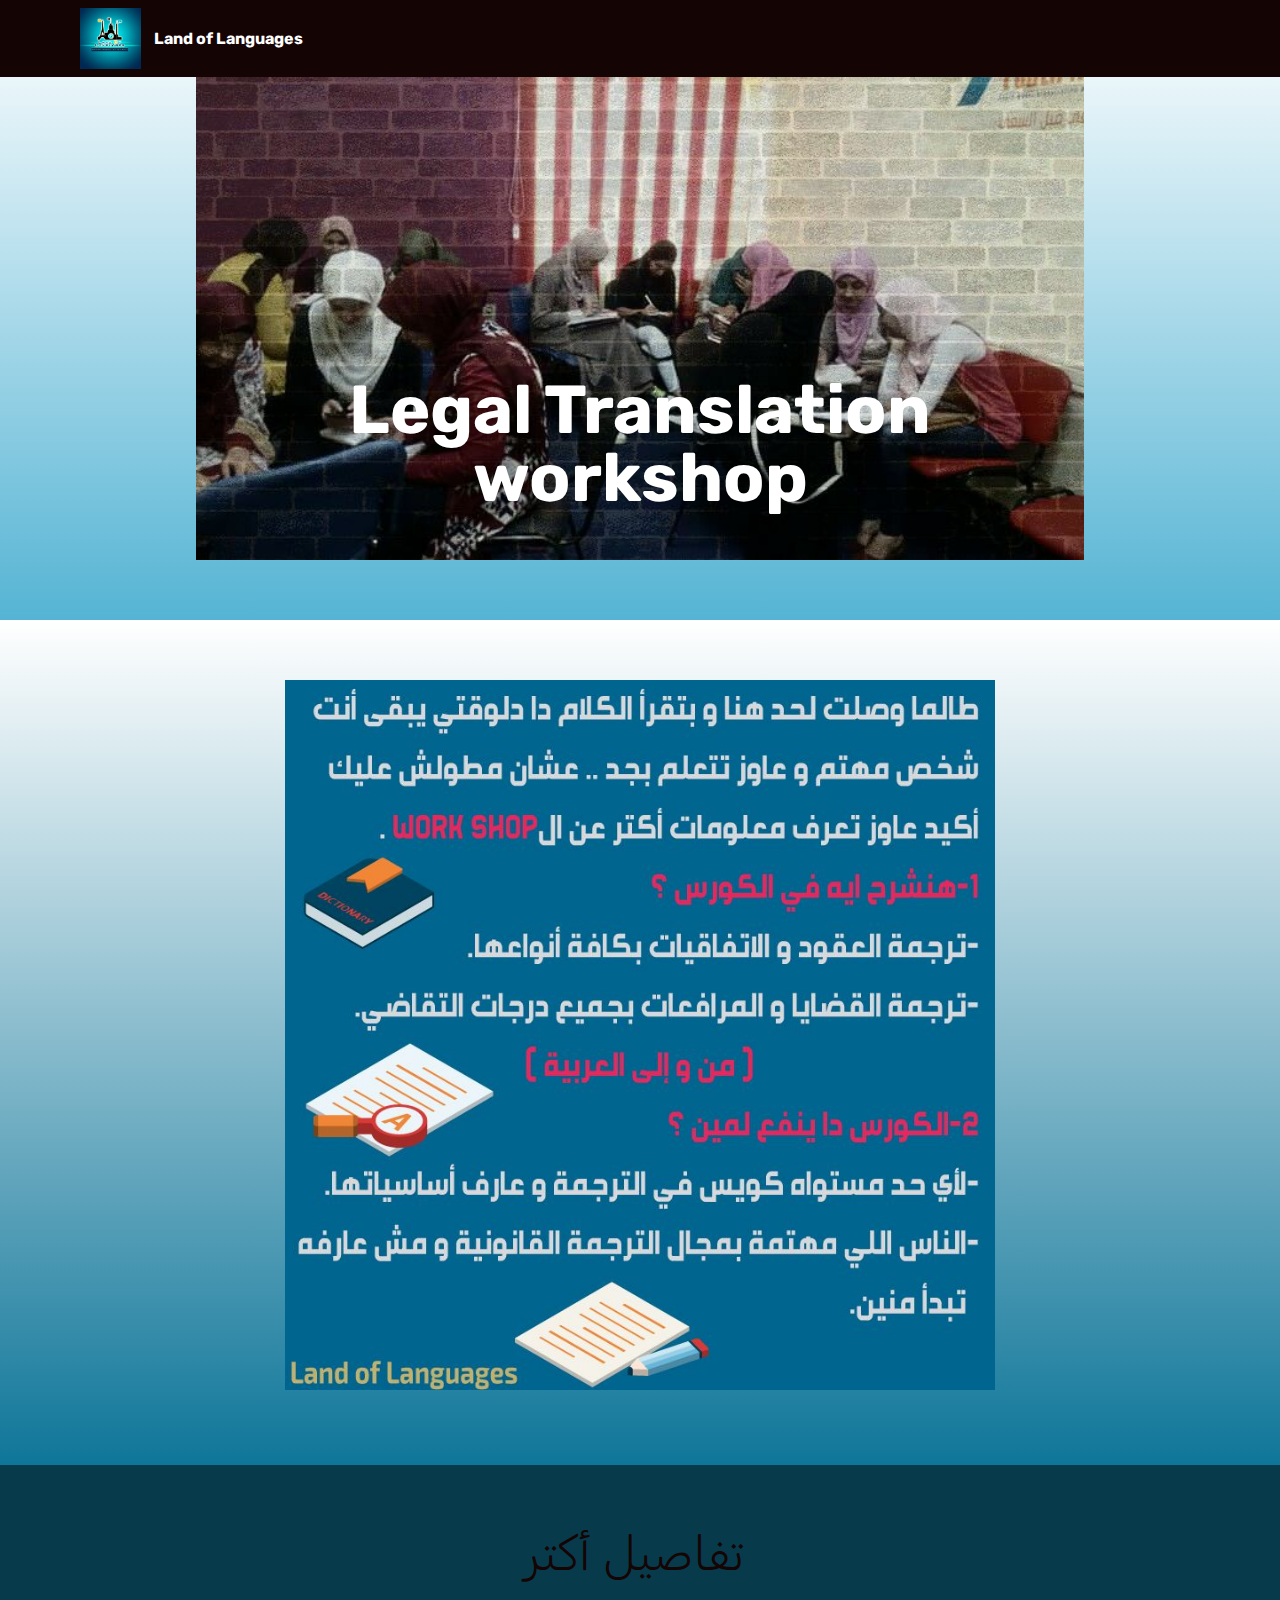
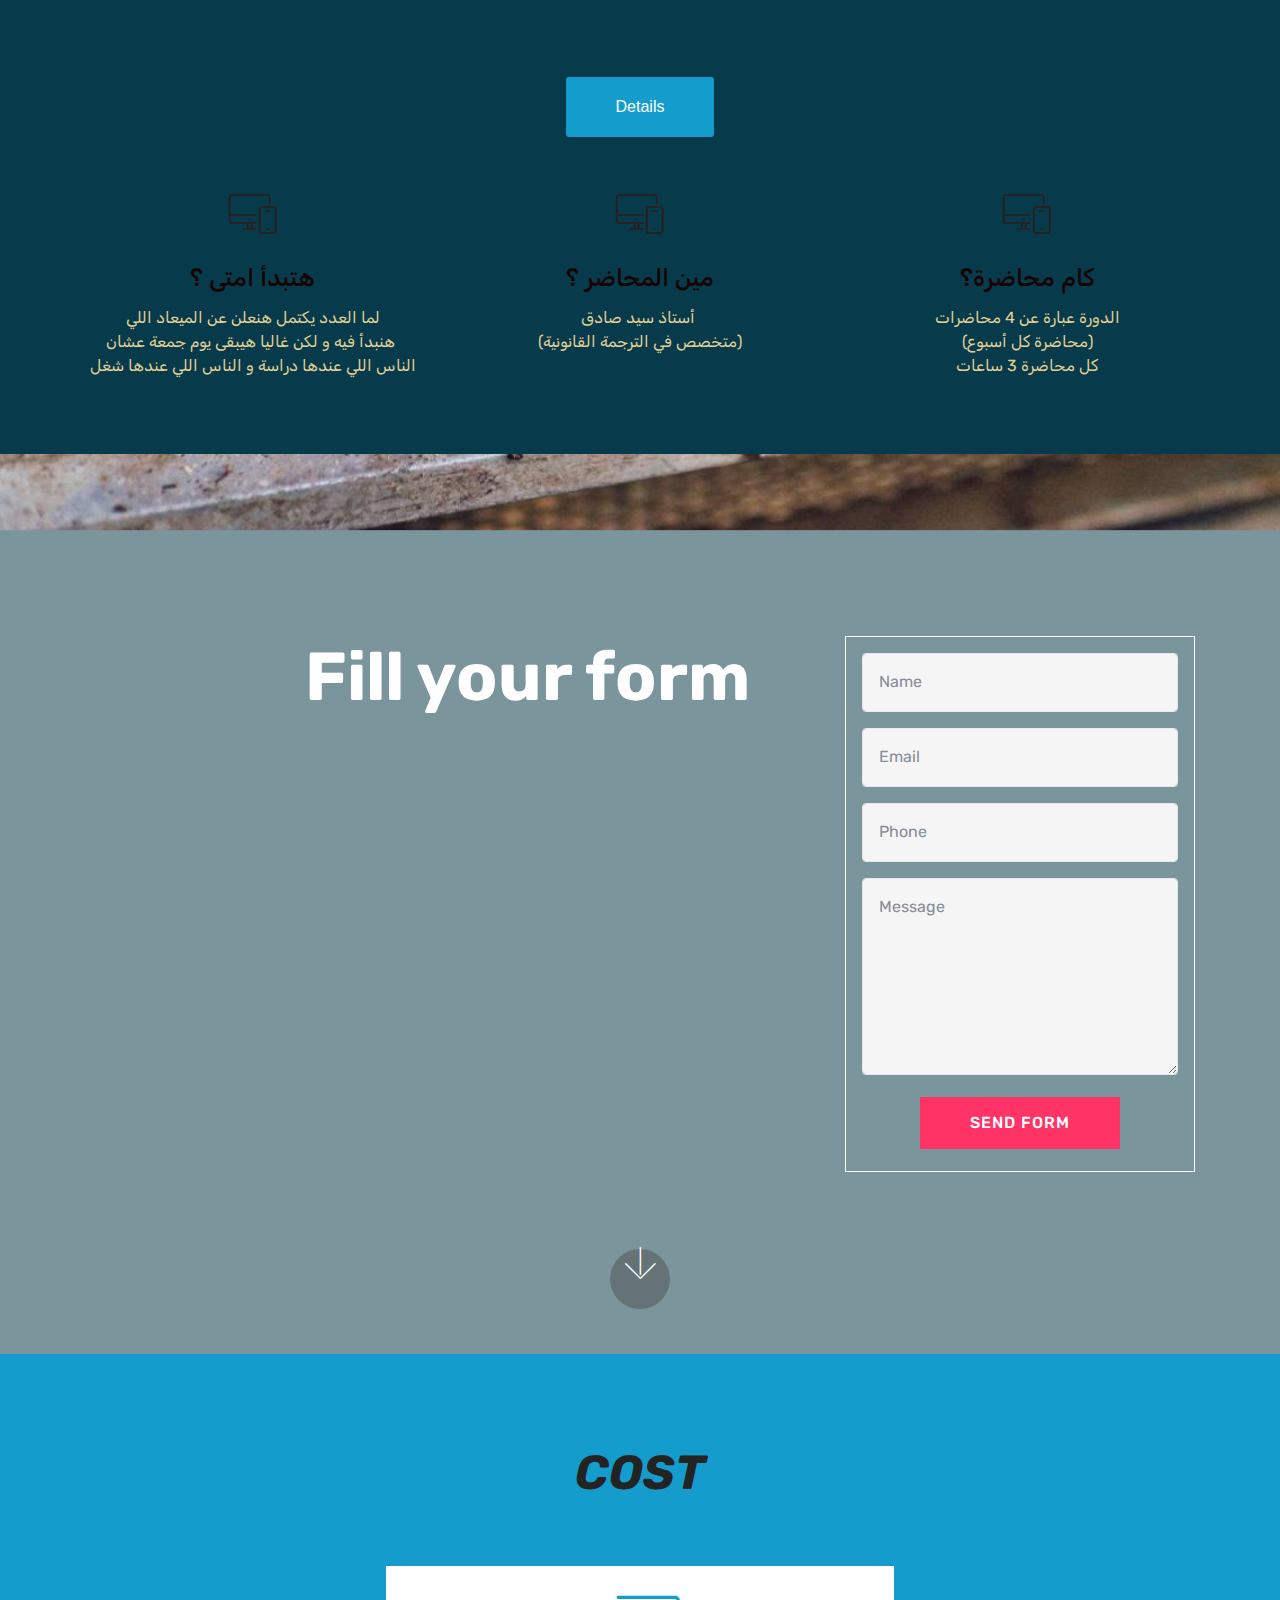
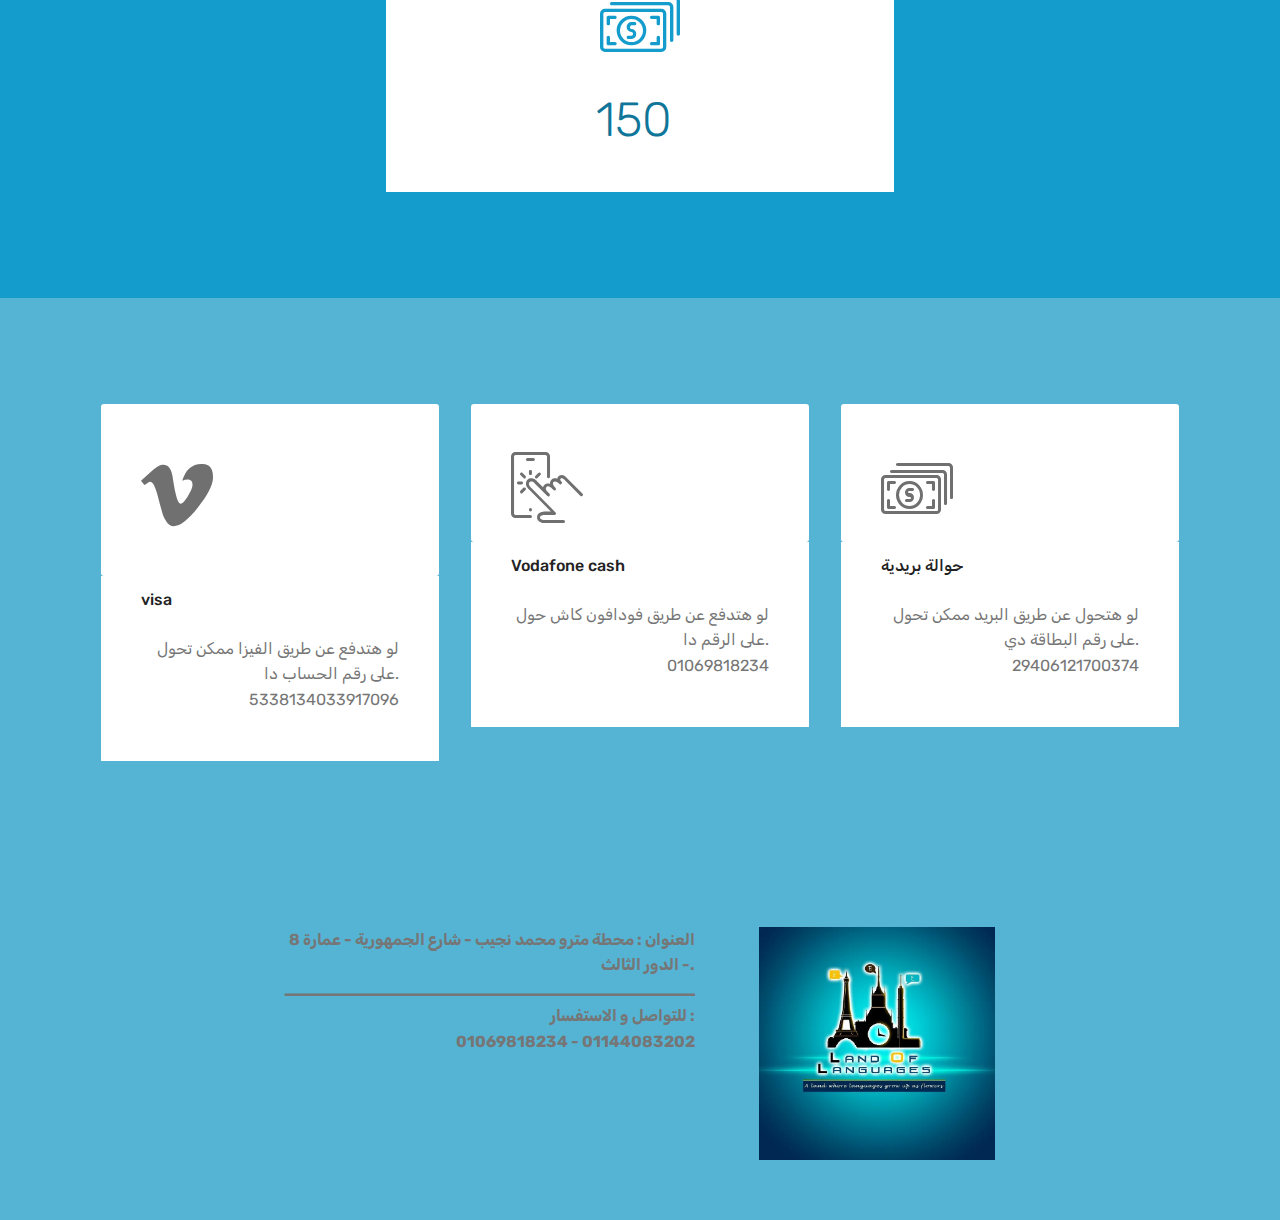
==== legal.translation.html @ 14da5ab0 "22" ====
<!DOCTYPE html>
<html>
<head>
  <!-- Site made with Mobirise Website Builder v4.3.0, https://mobirise.com -->
  <meta charset="UTF-8">
  <meta http-equiv="X-UA-Compatible" content="IE=edge">
  <meta name="generator" content="Mobirise v4.3.0, mobirise.com">
  <meta name="viewport" content="width=device-width, initial-scale=1">
  <link rel="shortcut icon" href="assets/images/16996073-1880808628855723-6112117612082247402-n-756x749.jpg" type="image/x-icon">
  <meta name="description" content="Web Site Builder Description">
  <title>Legal Translation workshop</title>
  <link rel="stylesheet" href="assets/web/assets/mobirise-icons/mobirise-icons.css">
  <link rel="stylesheet" href="assets/tether/tether.min.css">
  <link rel="stylesheet" href="assets/bootstrap/css/bootstrap.min.css">
  <link rel="stylesheet" href="assets/bootstrap/css/bootstrap-grid.min.css">
  <link rel="stylesheet" href="assets/bootstrap/css/bootstrap-reboot.min.css">
  <link rel="stylesheet" href="assets/socicon/css/styles.css">
  <link rel="stylesheet" href="assets/dropdown/css/style.css">
  <link rel="stylesheet" href="assets/theme/css/style.css">
  <link rel="stylesheet" href="assets/mobirise/css/mbr-additional.css" type="text/css">
  
  
  
</head>
<body>
<section class="menu cid-qwNMoXiZzg" once="menu" id="menu1-h" data-rv-view="66">

    

    <nav class="navbar navbar-expand beta-menu navbar-dropdown align-items-center navbar-toggleable-sm">
        <button class="navbar-toggler navbar-toggler-right" type="button" data-toggle="collapse" data-target="#navbarSupportedContent" aria-controls="navbarSupportedContent" aria-expanded="false" aria-label="Toggle navigation">
            <div class="hamburger">
                <span></span>
                <span></span>
                <span></span>
                <span></span>
            </div>
        </button>
        <div class="menu-logo">
            <div class="navbar-brand">
                <span class="navbar-logo">
                    <a href="https://www.facebook.com/landoflang">
                         <img src="assets/images/16996073-1880808628855723-6112117612082247402-n-756x749.jpg" alt="Land of Languages" title="" media-simple="true" style="height: 3.8rem;">
                    </a>
                </span>
                <span class="navbar-caption-wrap"><a class="navbar-caption text-white display-4" href="https://mobirise.com">Land of Languages</a></span>
            </div>
        </div>
        <div class="collapse navbar-collapse" id="navbarSupportedContent">
            
            
        </div>
    </nav>
</section>

<section class="engine"><a href="https://mobirise.co/b">web site creator</a></section><section class="cid-qwOGUc3SkF" id="image3-s" data-rv-view="64">

    

    <figure class="mbr-figure container">
            <div class="image-block" style="width: 80%;">
                <img src="assets/images/21557650-1976791442590774-8593144032843292087-n-1-720x405.jpg" width="1400" alt="Mobirise" title="" media-simple="true">
                <figcaption class="mbr-figure-caption mbr-figure-caption-over">
                    <div class="container pb-5 mbr-white align-center mbr-fonts-style display-1"><strong>Legal Translation workshop</strong></div>
                </figcaption>
            </div>
    </figure>
</section>

<section class="cid-qwOucZHjfa" id="image3-n" data-rv-view="68">

    

    <figure class="mbr-figure container">
            <div class="image-block" style="width: 64%;">
                <img src="assets/images/oiuhconverted-800x800.jpg" width="1400" alt="Mobirise" title="" media-simple="true">
                
            </div>
    </figure>
</section>

<section class="tabs3 cid-qwP2h9H6M1" id="tabs3-x" data-rv-view="70">

    

    

    <div class="container">
        <h2 class="mbr-section-title align-center pb-3 mbr-fonts-style display-2">تفاصيل أكتر&nbsp;</h2>
        <h3 class="mbr-section-subtitle  display-5 align-center mbr-light mbr-fonts-style"></h3>
    </div>
    <div class="container-fluid">
        <div class="row tabcont">
            <ul class="nav nav-tabs pt-3 mt-5" role="tablist">
                <li class="nav-item mbr-fonts-style"><a class="nav-link active" role="tab" data-toggle="tab" href="#tabs3-x_tab0">Details</a></li>
                
                
                
                
                
            </ul>
        </div>
    </div>

    <div class="container">
        <div class="row px-1">
            <div class="tab-content">
                <div id="tab1" class="tab-pane in active mbr-table" role="tabpanel">
                    <div class="row tab-content-row">
                        <div class="col-xs-12 col-md-6 col-lg-4">
                            <div class="card-img ">
                                <span class="mbri-responsive mbr-iconfont" media-simple="true"></span>
                            </div>
                            <h4 class="mbr-element-title  align-center mbr-fonts-style pb-2 display-5">هتبدأ امتى ؟</h4>
                            <p class="mbr-section-text  align-center mbr-fonts-style display-7">
                                لما العدد يكتمل هنعلن عن الميعاد اللي<br>هنبدأ فيه و لكن غاليا هيبقى يوم جمعة عشان&nbsp;<br>الناس اللي عندها دراسة و الناس اللي عندها شغل</p>
                        </div>

                        <div class="col-xs-12 col-md-6 col-lg-4">
                            <div class="card-img ">
                                <span class="mbri-responsive mbr-iconfont" media-simple="true"></span>
                            </div>
                            <h4 class="mbr-element-title  align-center mbr-fonts-style pb-2 display-5">مين المحاضر ؟</h4>
                            <p class="mbr-section-text  align-center mbr-fonts-style display-7">
                                أستاذ سيد صادق&nbsp;<br>(متخصص في الترجمة القانونية)</p>
                        </div>

                        <div class="col-xs-12 col-md-6 col-lg-4">
                            <div class="card-img ">
                                <span class="mbri-responsive mbr-iconfont" media-simple="true"></span>
                            </div>
                            <h4 class="mbr-element-title  align-center mbr-fonts-style pb-2 display-5">كام محاضرة؟</h4>
                            <p class="mbr-section-text  align-center mbr-fonts-style display-7">الدورة عبارة عن 4 محاضرات<br>(محاضرة كل أسبوع)<br>كل محاضرة 3 ساعات</p>
                        </div>

                        
                    </div>
                </div>

                <div id="tab2" class="tab-pane  mbr-table" role="tabpanel">
                    <div class="row tab-content-row">
                        <div class="col-xs-12 col-md-6 col-lg-4">
                            <div class="card-img ">
                                <span class="mbri-bootstrap mbr-iconfont" media-simple="true"></span>
                            </div>
                            <h4 class="mbr-element-title  align-center mbr-fonts-style pb-2 display-5">
                                IT'S EASY AND SIMPLE
                            </h4>
                            <p class="mbr-section-text  align-center mbr-fonts-style display-7">
                                Cut down the development time with drag-and-drop website builder. Drop the blocks into the page, edit content inline and publish - no technical skills required.
                            </p>
                        </div>

                        <div class="col-xs-12 col-md-6 col-lg-4">
                            <div class="card-img ">
                                <span class="mbri-bootstrap mbr-iconfont" media-simple="true"></span>
                            </div>
                            <h4 class="mbr-element-title  align-center mbr-fonts-style pb-2 display-5">
                                IT'S EASY AND SIMPLE
                            </h4>
                            <p class="mbr-section-text  align-center mbr-fonts-style display-7">
                                Cut down the development time with drag-and-drop website builder. Drop the blocks into the page, edit content inline and publish - no technical skills required.
                            </p>
                        </div>

                        <div class="col-xs-12 col-md-6 col-lg-4">
                            <div class="card-img ">
                                <span class="mbri-bootstrap mbr-iconfont" media-simple="true"></span>
                            </div>
                            <h4 class="mbr-element-title  align-center mbr-fonts-style pb-2 display-5">
                                IT'S EASY AND SIMPLE
                            </h4>
                            <p class="mbr-section-text  align-center mbr-fonts-style display-7">
                                Cut down the development time with drag-and-drop website builder. Drop the blocks into the page, edit content inline and publish - no technical skills required.
                            </p>
                        </div>

                        
                    </div>
                </div>

                <div id="tab3" class="tab-pane  mbr-table" role="tabpanel">
                    <div class="row tab-content-row">
                        <div class="col-xs-12 col-md-6 col-lg-4">
                            <div class="card-img ">
                                <span class="mbri-extension mbr-iconfont" media-simple="true"></span>
                            </div>
                            <h4 class="mbr-element-title  align-center mbr-fonts-style pb-2 display-5">
                                TRENDY WEBSITE BLOCKS
                            </h4>
                            <p class="mbr-section-text  align-center mbr-fonts-style display-7">
                                Choose from the large selection  pre-made blocks - full-screen intro, bootstrap carousel, slider, responsive image gallery with, parallax scrolling, sticky header and more.
                            </p>
                        </div>

                        <div class="col-xs-12 col-md-6 col-lg-4">
                            <div class="card-img ">
                                <span class="mbri-extension mbr-iconfont" media-simple="true"></span>
                            </div>
                            <h4 class="mbr-element-title  align-center mbr-fonts-style pb-2 display-5">
                                TRENDY WEBSITE BLOCKS
                            </h4>
                            <p class="mbr-section-text  align-center mbr-fonts-style display-7">
                                Choose from the large selection  pre-made blocks - full-screen intro, bootstrap carousel, slider, responsive image gallery with, parallax scrolling, sticky header and more.
                            </p>
                        </div>

                        <div class="col-xs-12 col-md-6 col-lg-4">
                            <div class="card-img ">
                                <span class="mbri-extension mbr-iconfont" media-simple="true"></span>
                            </div>
                            <h4 class="mbr-element-title  align-center mbr-fonts-style pb-2 display-5">
                                TRENDY WEBSITE BLOCKS
                            </h4>
                            <p class="mbr-section-text  align-center mbr-fonts-style display-7">
                                Choose from the large selection  pre-made blocks - full-screen intro, bootstrap carousel, slider, responsive image gallery with, parallax scrolling, sticky header and more.
                            </p>
                        </div>

                        
                    </div>
                </div>

                <div id="tab4" class="tab-pane  mbr-table" role="tabpanel">
                    <div class="row tab-content-row">
                        <div class="col-xs-12 col-md-6 col-lg-4">
                            <div class="card-img ">
                                <span class="mbri-responsive mbr-iconfont" media-simple="true"></span>
                            </div>
                            <h4 class="mbr-element-title  align-center mbr-fonts-style pb-2 display-5">
                                MOBILE FRIENDLY
                            </h4>
                            <p class="mbr-section-text  align-center mbr-fonts-style display-7">
                                No special actions required, all sites you make with Mobirise are mobile-friendly. You don't have to create a special mobile version of your site, it will adapt automagically.
                            </p>
                        </div>

                        <div class="col-xs-12 col-md-6 col-lg-4">
                            <div class="card-img ">
                                <span class="mbri-responsive mbr-iconfont" media-simple="true"></span>
                            </div>
                            <h4 class="mbr-element-title  align-center mbr-fonts-style pb-2 display-5">
                                MOBILE FRIENDLY
                            </h4>
                            <p class="mbr-section-text  align-center mbr-fonts-style display-7">
                                No special actions required, all sites you make with Mobirise are mobile-friendly. You don't have to create a special mobile version of your site, it will adapt automagically.
                            </p>
                        </div>

                        <div class="col-xs-12 col-md-6 col-lg-4">
                            <div class="card-img ">
                                <span class="mbri-responsive mbr-iconfont" media-simple="true"></span>
                            </div>
                            <h4 class="mbr-element-title  align-center mbr-fonts-style pb-2 display-5">
                                MOBILE FRIENDLY
                            </h4>
                            <p class="mbr-section-text  align-center mbr-fonts-style display-7">
                                No special actions required, all sites you make with Mobirise are mobile-friendly. You don't have to create a special mobile version of your site, it will adapt automagically.
                            </p>
                        </div>

                        
                    </div>
                </div>

                <div id="tab5" class="tab-pane  mbr-table" role="tabpanel">
                    <div class="row tab-content-row">
                        <div class="col-xs-12 col-md-6 col-lg-4">
                            <div class="card-img ">
                                <span class="mbri-bootstrap mbr-iconfont" media-simple="true"></span>
                            </div>
                            <h4 class="mbr-element-title  align-center mbr-fonts-style pb-2 display-5">
                                IT'S EASY AND SIMPLE
                            </h4>
                            <p class="mbr-section-text  align-center mbr-fonts-style display-7">
                                Cut down the development time with drag-and-drop website builder. Drop the blocks into the page, edit content inline and publish - no technical skills required.
                            </p>
                        </div>

                        <div class="col-xs-12 col-md-6 col-lg-4">
                            <div class="card-img ">
                                <span class="mbri-bootstrap mbr-iconfont" media-simple="true"></span>
                            </div>
                            <h4 class="mbr-element-title  align-center mbr-fonts-style pb-2 display-5">
                                IT'S EASY AND SIMPLE
                            </h4>
                            <p class="mbr-section-text  align-center mbr-fonts-style display-7">
                                Cut down the development time with drag-and-drop website builder. Drop the blocks into the page, edit content inline and publish - no technical skills required.
                            </p>
                        </div>

                        <div class="col-xs-12 col-md-6 col-lg-4">
                            <div class="card-img ">
                                <span class="mbri-bootstrap mbr-iconfont" media-simple="true"></span>
                            </div>
                            <h4 class="mbr-element-title  align-center mbr-fonts-style pb-2 display-5">
                                IT'S EASY AND SIMPLE
                            </h4>
                            <p class="mbr-section-text  align-center mbr-fonts-style display-7">
                                Cut down the development time with drag-and-drop website builder. Drop the blocks into the page, edit content inline and publish - no technical skills required.
                            </p>
                        </div>

                        
                    </div>
                </div>

                <div id="tab6" class="tab-pane  mbr-table" role="tabpanel">
                    <div class="row tab-content-row">
                        <div class="col-xs-12 col-md-6 col-lg-4">
                            <div class="card-img ">
                                <span class="mbri-extension mbr-iconfont" media-simple="true"></span>
                            </div>
                            <h4 class="mbr-element-title  align-center mbr-fonts-style pb-2 display-5">
                                TRENDY WEBSITE BLOCKS
                            </h4>
                            <p class="mbr-section-text  align-center mbr-fonts-style display-7">
                                Choose from the large selection  pre-made blocks - full-screen intro, bootstrap carousel, slider, responsive image gallery with, parallax scrolling, sticky header and more.
                            </p>
                        </div>

                        <div class="col-xs-12 col-md-6 col-lg-4">
                            <div class="card-img ">
                                <span class="mbri-extension mbr-iconfont" media-simple="true"></span>
                            </div>
                            <h4 class="mbr-element-title  align-center mbr-fonts-style pb-2 display-5">
                                TRENDY WEBSITE BLOCKS
                            </h4>
                            <p class="mbr-section-text  align-center mbr-fonts-style display-7">
                                Choose from the large selection  pre-made blocks - full-screen intro, bootstrap carousel, slider, responsive image gallery with, parallax scrolling, sticky header and more.
                            </p>
                        </div>

                        <div class="col-xs-12 col-md-6 col-lg-4">
                            <div class="card-img ">
                                <span class="mbri-extension mbr-iconfont" media-simple="true"></span>
                            </div>
                            <h4 class="mbr-element-title  align-center mbr-fonts-style pb-2 display-5">
                                TRENDY WEBSITE BLOCKS
                            </h4>
                            <p class="mbr-section-text  align-center mbr-fonts-style display-7">
                                Choose from the large selection  pre-made blocks - full-screen intro, bootstrap carousel, slider, responsive image gallery with, parallax scrolling, sticky header and more.
                            </p>
                        </div>

                        
                    </div>
                </div>
            </div>
        </div>
    </div>
</section>

<section class="cid-qwNSXbEUjK mbr-fullscreen mbr-parallax-background" id="header15-k" data-rv-view="73">

    

    <div class="mbr-overlay" style="opacity: 0.5; background-color: rgb(7, 59, 76);"></div>

    <div class="container align-right">
<div class="row">
    <div class="mbr-white col-lg-8 col-md-7 content-container">
        <h1 class="mbr-section-title mbr-bold pb-3 mbr-fonts-style display-1">Fill your form</h1>
        <p class="mbr-text pb-3 mbr-fonts-style display-5"></p>
    </div>
    <div class="col-lg-4 col-md-5">
    <div class="form-container">
        <div class="media-container-column" data-form-type="formoid">
            <div data-form-alert="" hidden="" class="align-center">Thanks for filling out the form!</div>
            <form class="mbr-form" action="https://mobirise.com/" method="post" data-form-title="Mobirise Form"><input type="hidden" data-form-email="true" value="nqfsjl2m6a8wPMbg+BPXVa5+tfWl5a6W6CNLaEax8rKq7xlk4o2x41zcLzZO9fmt1Qj4JGq8AotmPZioADlVf5tmrKj0olTYJAha8jhIi1E60JOIdZEl3oCYa0ieqJLS">
                <div data-for="name">
                    <div class="form-group">
                        <input type="text" class="form-control px-3" name="name" data-form-field="Name" placeholder="Name" required="" id="name-header15-k">
                    </div>
                </div>
                <div data-for="email">
                    <div class="form-group">
                        <input type="email" class="form-control px-3" name="email" data-form-field="Email" placeholder="Email" required="" id="email-header15-k">
                    </div>
                </div>
                <div data-for="phone">
                    <div class="form-group">
                        <input type="tel" class="form-control px-3" name="phone" data-form-field="Phone" placeholder="Phone" id="phone-header15-k">
                    </div>
                </div>
                <div class="form-group" data-for="message">
                    <textarea type="text" class="form-control px-3" name="message" rows="7" placeholder="Message" data-form-field="Message" id="message-header15-k"></textarea>
                </div>
                <span class="input-group-btn"><button href="" type="submit" class="btn btn-secondary btn-form display-4">SEND FORM</button></span>
            </form>
        </div>
    </div>
    </div>
</div>
    </div>
    <div class="mbr-arrow hidden-sm-down" aria-hidden="true">
        <a href="#next">
            <i class="mbri-down mbr-iconfont"></i>
        </a>
    </div>
</section>

<section class="counters1 counters cid-qwP0bxJgXf" id="counters1-w" data-rv-view="76">

    

    

    <div class="container">
        <h2 class="mbr-section-title pb-3 align-center mbr-fonts-style display-2"><strong><em>
            COST</em></strong></h2>
        

        <div class="container pt-4 mt-2">
            <div class="media-container-row">
                <div class="card p-3 align-center col-12 col-md-6">
                    <div class="panel-item p-3">
                        <div class="card-img pb-3">
                            <span class="mbr-iconfont mbri-cash" media-simple="true"></span>
                        </div>

                        <div class="card-text">
                            <h3 class="count pt-3 pb-3 mbr-fonts-style display-2">150&nbsp;</h3>
                            
                            <p class="mbr-content-text mbr-fonts-style display-7"></p>
                        </div>
                    </div>
                </div>


                

                


                
            </div>
        </div>
   </div>
</section>

<section class="features6 cid-qwOTaI4zeJ" id="features6-t" data-rv-view="79">
    
    

    
    <div class="container">
        <div class="media-container-row">

            <div class="card p-3 col-12 col-md-6 col-lg-4">
                <div class="card-img pb-3">
                    <span class="mbr-iconfont socicon-vimeo socicon" media-simple="true"></span>
                </div>
                <div class="card-box">
                    <h4 class="card-title py-3 mbr-fonts-style display-7">visa</h4>
                    <p class="mbr-text mbr-fonts-style display-7">لو هتدفع عن طريق الفيزا ممكن تحول على رقم الحساب دا.<br>5338134033917096</p>
                </div>
            </div>

            <div class="card p-3 col-12 col-md-6 col-lg-4">
                <div class="card-img pb-3">
                    <span class="mbri-touch mbr-iconfont" media-simple="true"></span>
                </div>
                <div class="card-box">
                    <h4 class="card-title py-3 mbr-fonts-style display-7">Vodafone cash</h4>
                    <p class="mbr-text mbr-fonts-style display-7">
                       لو هتدفع عن طريق فودافون كاش حول على الرقم دا.<br>01069818234</p>
                </div>
            </div>

            <div class="card p-3 col-12 col-md-6 col-lg-4">
                <div class="card-img pb-3">
                    <span class="mbr-iconfont mbri-cash" media-simple="true"></span>
                </div>
                <div class="card-box">
                    <h4 class="card-title py-3 mbr-fonts-style display-7">حوالة بريدية</h4>
                    <p class="mbr-text mbr-fonts-style display-7">
                       لو هتحول عن طريق البريد ممكن تحول على رقم البطاقة دي.<br>29406121700374</p>
                </div>
            </div>

            

        </div>

    </div>

</section>

<section class="mbr-section content7 cid-qwOVQC0lmV" id="content7-u" data-rv-view="82">
          
    

    <div class="container">
        <div class="media-container-row">
            <div class="col-12 col-md-8">
                <div class="media-container-row">
                    <div class="media-content">
                        <div class="mbr-section-text">
                            <p class="mbr-text align-right mb-0 mbr-fonts-style display-7"><strong>العنوان : محطة مترو محمد نجيب - شارع الجمهورية - عمارة 8 - الدور الثالث.<br>ــــــــــــــــــــــــــــــــــــــــــــــــــــــــــــــــــــــــــــــــــ<br>للتواصل و الاستفسار :<br>01069818234 - 01144083202</strong></p>
                        </div>
                    </div>
                    <div class="mbr-figure" style="width: 90%;">
                     <img src="assets/images/16996073-1880808628855723-6112117612082247402-n-756x749.jpg" alt="Mobirise" title="" media-simple="true">  
                    </div>
                </div>
            </div>
        </div>
    </div>
</section>


  <script src="assets/web/assets/jquery/jquery.min.js"></script>
  <script src="assets/popper/popper.min.js"></script>
  <script src="assets/tether/tether.min.js"></script>
  <script src="assets/bootstrap/js/bootstrap.min.js"></script>
  <script src="assets/smooth-scroll/smooth-scroll.js"></script>
  <script src="assets/touch-swipe/jquery.touch-swipe.min.js"></script>
  <script src="assets/jarallax/jarallax.min.js"></script>
  <script src="assets/viewport-checker/jquery.viewportchecker.js"></script>
  <script src="assets/dropdown/js/script.min.js"></script>
  <script src="assets/theme/js/script.js"></script>
  <script src="assets/formoid/formoid.min.js"></script>
  
  
</body>
</html>
---- assets/web/assets/mobirise-icons/mobirise-icons.css ----
@font-face {
  font-family: 'MobiriseIcons';
  src:  url('mobirise-icons.eot?spat4u');
  src:  url('mobirise-icons.eot?spat4u#iefix') format('embedded-opentype'),
    url('mobirise-icons.ttf?spat4u') format('truetype'),
    url('mobirise-icons.woff?spat4u') format('woff'),
    url('mobirise-icons.svg?spat4u#MobiriseIcons') format('svg');
  font-weight: normal;
  font-style: normal;
}

[class^="mbri-"], [class*=" mbri-"] {
  /* use !important to prevent issues with browser extensions that change fonts */
  font-family: MobiriseIcons !important;
  speak: none;
  font-style: normal;
  font-weight: normal;
  font-variant: normal;
  text-transform: none;
  line-height: 1;

  /* Better Font Rendering =========== */
  -webkit-font-smoothing: antialiased;
  -moz-osx-font-smoothing: grayscale;
}

.mbri-add-submenu:before {
  content: "\e900";
}
.mbri-alert:before {
  content: "\e901";
}
.mbri-align-center:before {
  content: "\e902";
}
.mbri-align-justify:before {
  content: "\e903";
}
.mbri-align-left:before {
  content: "\e904";
}
.mbri-align-right:before {
  content: "\e905";
}
.mbri-android:before {
  content: "\e906";
}
.mbri-apple:before {
  content: "\e907";
}
.mbri-arrow-down:before {
  content: "\e908";
}
.mbri-arrow-next:before {
  content: "\e909";
}
.mbri-arrow-prev:before {
  content: "\e90a";
}
.mbri-arrow-up:before {
  content: "\e90b";
}
.mbri-bold:before {
  content: "\e90c";
}
.mbri-bookmark:before {
  content: "\e90d";
}
.mbri-bootstrap:before {
  content: "\e90e";
}
.mbri-briefcase:before {
  content: "\e90f";
}
.mbri-browse:before {
  content: "\e910";
}
.mbri-bulleted-list:before {
  content: "\e911";
}
.mbri-calendar:before {
  content: "\e912";
}
.mbri-camera:before {
  content: "\e913";
}
.mbri-cart-add:before {
  content: "\e914";
}
.mbri-cart-full:before {
  content: "\e915";
}
.mbri-cash:before {
  content: "\e916";
}
.mbri-change-style:before {
  content: "\e917";
}
.mbri-chat:before {
  content: "\e918";
}
.mbri-clock:before {
  content: "\e919";
}
.mbri-close:before {
  content: "\e91a";
}
.mbri-cloud:before {
  content: "\e91b";
}
.mbri-code:before {
  content: "\e91c";
}
.mbri-contact-form:before {
  content: "\e91d";
}
.mbri-credit-card:before {
  content: "\e91e";
}
.mbri-cursor-click:before {
  content: "\e91f";
}
.mbri-cust-feedback:before {
  content: "\e920";
}
.mbri-database:before {
  content: "\e921";
}
.mbri-delivery:before {
  content: "\e922";
}
.mbri-desktop:before {
  content: "\e923";
}
.mbri-devices:before {
  content: "\e924";
}
.mbri-down:before {
  content: "\e925";
}
.mbri-download:before {
  content: "\e989";
}
.mbri-drag-n-drop:before {
  content: "\e927";
}
.mbri-drag-n-drop2:before {
  content: "\e928";
}
.mbri-edit:before {
  content: "\e929";
}
.mbri-edit2:before {
  content: "\e92a";
}
.mbri-error:before {
  content: "\e92b";
}
.mbri-extension:before {
  content: "\e92c";
}
.mbri-features:before {
  content: "\e92d";
}
.mbri-file:before {
  content: "\e92e";
}
.mbri-flag:before {
  content: "\e92f";
}
.mbri-folder:before {
  content: "\e930";
}
.mbri-gift:before {
  content: "\e931";
}
.mbri-github:before {
  content: "\e932";
}
.mbri-globe:before {
  content: "\e933";
}
.mbri-globe-2:before {
  content: "\e934";
}
.mbri-growing-chart:before {
  content: "\e935";
}
.mbri-hearth:before {
  content: "\e936";
}
.mbri-help:before {
  content: "\e937";
}
.mbri-home:before {
  content: "\e938";
}
.mbri-hot-cup:before {
  content: "\e939";
}
.mbri-idea:before {
  content: "\e93a";
}
.mbri-image-gallery:before {
  content: "\e93b";
}
.mbri-image-slider:before {
  content: "\e93c";
}
.mbri-info:before {
  content: "\e93d";
}
.mbri-italic:before {
  content: "\e93e";
}
.mbri-key:before {
  content: "\e93f";
}
.mbri-laptop:before {
  content: "\e940";
}
.mbri-layers:before {
  content: "\e941";
}
.mbri-left-right:before {
  content: "\e942";
}
.mbri-left:before {
  content: "\e943";
}
.mbri-letter:before {
  content: "\e944";
}
.mbri-like:before {
  content: "\e945";
}
.mbri-link:before {
  content: "\e946";
}
.mbri-lock:before {
  content: "\e947";
}
.mbri-login:before {
  content: "\e948";
}
.mbri-logout:before {
  content: "\e949";
}
.mbri-magic-stick:before {
  content: "\e94a";
}
.mbri-map-pin:before {
  content: "\e94b";
}
.mbri-menu:before {
  content: "\e94c";
}
.mbri-mobile:before {
  content: "\e94d";
}
.mbri-mobile2:before {
  content: "\e94e";
}
.mbri-mobirise:before {
  content: "\e94f";
}
.mbri-more-horizontal:before {
  content: "\e950";
}
.mbri-more-vertical:before {
  content: "\e951";
}
.mbri-music:before {
  content: "\e952";
}
.mbri-new-file:before {
  content: "\e953";
}
.mbri-numbered-list:before {
  content: "\e954";
}
.mbri-opened-folder:before {
  content: "\e955";
}
.mbri-pages:before {
  content: "\e956";
}
.mbri-paper-plane:before {
  content: "\e957";
}
.mbri-paperclip:before {
  content: "\e958";
}
.mbri-photo:before {
  content: "\e959";
}
.mbri-photos:before {
  content: "\e95a";
}
.mbri-pin:before {
  content: "\e95b";
}
.mbri-play:before {
  content: "\e95c";
}
.mbri-plus:before {
  content: "\e95d";
}
.mbri-preview:before {
  content: "\e95e";
}
.mbri-print:before {
  content: "\e95f";
}
.mbri-protect:before {
  content: "\e960";
}
.mbri-question:before {
  content: "\e961";
}
.mbri-quote-left:before {
  content: "\e962";
}
.mbri-quote-right:before {
  content: "\e963";
}
.mbri-refresh:before {
  content: "\e964";
}
.mbri-responsive:before {
  content: "\e965";
}
.mbri-right:before {
  content: "\e966";
}
.mbri-rocket:before {
  content: "\e967";
}
.mbri-sad-face:before {
  content: "\e968";
}
.mbri-sale:before {
  content: "\e969";
}
.mbri-save:before {
  content: "\e96a";
}
.mbri-search:before {
  content: "\e96b";
}
.mbri-setting:before {
  content: "\e96c";
}
.mbri-setting2:before {
  content: "\e96d";
}
.mbri-setting3:before {
  content: "\e96e";
}
.mbri-share:before {
  content: "\e96f";
}
.mbri-shopping-bag:before {
  content: "\e970";
}
.mbri-shopping-basket:before {
  content: "\e971";
}
.mbri-shopping-cart:before {
  content: "\e972";
}
.mbri-sites:before {
  content: "\e973";
}
.mbri-smile-face:before {
  content: "\e974";
}
.mbri-speed:before {
  content: "\e975";
}
.mbri-star:before {
  content: "\e976";
}
.mbri-success:before {
  content: "\e977";
}
.mbri-sun:before {
  content: "\e978";
}
.mbri-sun2:before {
  content: "\e979";
}
.mbri-tablet:before {
  content: "\e97a";
}
.mbri-tablet-vertical:before {
  content: "\e97b";
}
.mbri-target:before {
  content: "\e97c";
}
.mbri-timer:before {
  content: "\e97d";
}
.mbri-to-ftp:before {
  content: "\e97e";
}
.mbri-to-local-drive:before {
  content: "\e97f";
}
.mbri-touch-swipe:before {
  content: "\e980";
}
.mbri-touch:before {
  content: "\e981";
}
.mbri-trash:before {
  content: "\e982";
}
.mbri-underline:before {
  content: "\e983";
}
.mbri-unlink:before {
  content: "\e984";
}
.mbri-unlock:before {
  content: "\e985";
}
.mbri-up-down:before {
  content: "\e986";
}
.mbri-up:before {
  content: "\e987";
}
.mbri-update:before {
  content: "\e988";
}
.mbri-upload:before {
 content: "\e926"; 
}
.mbri-user:before {
  content: "\e98a";
}
.mbri-user2:before {
  content: "\e98b";
}
.mbri-users:before {
  content: "\e98c";
}
.mbri-video:before {
  content: "\e98d";
}
.mbri-video-play:before {
  content: "\e98e";
}
.mbri-watch:before {
  content: "\e98f";
}
.mbri-website-theme:before {
  content: "\e990";
}
.mbri-wifi:before {
  content: "\e991";
}
.mbri-windows:before {
  content: "\e992";
}
.mbri-zoom-out:before {
  content: "\e993";
}
.mbri-redo:before {
  content: "\e994";
}
.mbri-undo:before {
  content: "\e995";
}
---- assets/socicon/css/styles.css ----
@charset "UTF-8";

@font-face {
  font-family: "socicon";
  src:url("../fonts/socicon.eot");
  src:url("../fonts/socicon.eot?#iefix") format("embedded-opentype"),
    url("../fonts/socicon.woff") format("woff"),
    url("../fonts/socicon.ttf") format("truetype"),
    url("../fonts/socicon.svg#socicon") format("svg");
  font-weight: normal;
  font-style: normal;

}

[data-icon]:before {
  font-family: "socicon" !important;
  content: attr(data-icon);
  font-style: normal !important;
  font-weight: normal !important;
  font-variant: normal !important;
  text-transform: none !important;
  speak: none;
  line-height: 1;
  -webkit-font-smoothing: antialiased;
  -moz-osx-font-smoothing: grayscale;
}

[class^="socicon-"]:before,
[class*=" socicon-"]:before {
  font-family: "socicon" !important;
  font-style: normal !important;
  font-weight: normal !important;
  font-variant: normal !important;
  text-transform: none !important;
  speak: none;
  line-height: 1;
  -webkit-font-smoothing: antialiased;
  -moz-osx-font-smoothing: grayscale;
}

.socicon-modelmayhem:before {
  content: "\e000";
}
.socicon-mixcloud:before {
  content: "\e001";
}
.socicon-drupal:before {
  content: "\e002";
}
.socicon-swarm:before {
  content: "\e003";
}
.socicon-istock:before {
  content: "\e004";
}
.socicon-yammer:before {
  content: "\e005";
}
.socicon-ello:before {
  content: "\e006";
}
.socicon-stackoverflow:before {
  content: "\e007";
}
.socicon-persona:before {
  content: "\e008";
}
.socicon-triplej:before {
  content: "\e009";
}
.socicon-houzz:before {
  content: "\e00a";
}
.socicon-rss:before {
  content: "\e00b";
}
.socicon-paypal:before {
  content: "\e00c";
}
.socicon-odnoklassniki:before {
  content: "\e00d";
}
.socicon-airbnb:before {
  content: "\e00e";
}
.socicon-periscope:before {
  content: "\e00f";
}
.socicon-outlook:before {
  content: "\e010";
}
.socicon-coderwall:before {
  content: "\e011";
}
.socicon-tripadvisor:before {
  content: "\e012";
}
.socicon-appnet:before {
  content: "\e013";
}
.socicon-goodreads:before {
  content: "\e014";
}
.socicon-tripit:before {
  content: "\e015";
}
.socicon-lanyrd:before {
  content: "\e016";
}
.socicon-slideshare:before {
  content: "\e017";
}
.socicon-buffer:before {
  content: "\e018";
}
.socicon-disqus:before {
  content: "\e019";
}
.socicon-vkontakte:before {
  content: "\e01a";
}
.socicon-whatsapp:before {
  content: "\e01b";
}
.socicon-patreon:before {
  content: "\e01c";
}
.socicon-storehouse:before {
  content: "\e01d";
}
.socicon-pocket:before {
  content: "\e01e";
}
.socicon-mail:before {
  content: "\e01f";
}
.socicon-blogger:before {
  content: "\e020";
}
.socicon-technorati:before {
  content: "\e021";
}
.socicon-reddit:before {
  content: "\e022";
}
.socicon-dribbble:before {
  content: "\e023";
}
.socicon-stumbleupon:before {
  content: "\e024";
}
.socicon-digg:before {
  content: "\e025";
}
.socicon-envato:before {
  content: "\e026";
}
.socicon-behance:before {
  content: "\e027";
}
.socicon-delicious:before {
  content: "\e028";
}
.socicon-deviantart:before {
  content: "\e029";
}
.socicon-forrst:before {
  content: "\e02a";
}
.socicon-play:before {
  content: "\e02b";
}
.socicon-zerply:before {
  content: "\e02c";
}
.socicon-wikipedia:before {
  content: "\e02d";
}
.socicon-apple:before {
  content: "\e02e";
}
.socicon-flattr:before {
  content: "\e02f";
}
.socicon-github:before {
  content: "\e030";
}
.socicon-renren:before {
  content: "\e031";
}
.socicon-friendfeed:before {
  content: "\e032";
}
.socicon-newsvine:before {
  content: "\e033";
}
.socicon-identica:before {
  content: "\e034";
}
.socicon-bebo:before {
  content: "\e035";
}
.socicon-zynga:before {
  content: "\e036";
}
.socicon-steam:before {
  content: "\e037";
}
.socicon-xbox:before {
  content: "\e038";
}
.socicon-windows:before {
  content: "\e039";
}
.socicon-qq:before {
  content: "\e03a";
}
.socicon-douban:before {
  content: "\e03b";
}
.socicon-meetup:before {
  content: "\e03c";
}
.socicon-playstation:before {
  content: "\e03d";
}
.socicon-android:before {
  content: "\e03e";
}
.socicon-snapchat:before {
  content: "\e03f";
}
.socicon-twitter:before {
  content: "\e040";
}
.socicon-facebook:before {
  content: "\e041";
}
.socicon-googleplus:before {
  content: "\e042";
}
.socicon-pinterest:before {
  content: "\e043";
}
.socicon-foursquare:before {
  content: "\e044";
}
.socicon-yahoo:before {
  content: "\e045";
}
.socicon-skype:before {
  content: "\e046";
}
.socicon-yelp:before {
  content: "\e047";
}
.socicon-feedburner:before {
  content: "\e048";
}
.socicon-linkedin:before {
  content: "\e049";
}
.socicon-viadeo:before {
  content: "\e04a";
}
.socicon-xing:before {
  content: "\e04b";
}
.socicon-myspace:before {
  content: "\e04c";
}
.socicon-soundcloud:before {
  content: "\e04d";
}
.socicon-spotify:before {
  content: "\e04e";
}
.socicon-grooveshark:before {
  content: "\e04f";
}
.socicon-lastfm:before {
  content: "\e050";
}
.socicon-youtube:before {
  content: "\e051";
}
.socicon-vimeo:before {
  content: "\e052";
}
.socicon-dailymotion:before {
  content: "\e053";
}
.socicon-vine:before {
  content: "\e054";
}
.socicon-flickr:before {
  content: "\e055";
}
.socicon-500px:before {
  content: "\e056";
}
.socicon-wordpress:before {
  content: "\e058";
}
.socicon-tumblr:before {
  content: "\e059";
}
.socicon-twitch:before {
  content: "\e05a";
}
.socicon-8tracks:before {
  content: "\e05b";
}
.socicon-amazon:before {
  content: "\e05c";
}
.socicon-icq:before {
  content: "\e05d";
}
.socicon-smugmug:before {
  content: "\e05e";
}
.socicon-ravelry:before {
  content: "\e05f";
}
.socicon-weibo:before {
  content: "\e060";
}
.socicon-baidu:before {
  content: "\e061";
}
.socicon-angellist:before {
  content: "\e062";
}
.socicon-ebay:before {
  content: "\e063";
}
.socicon-imdb:before {
  content: "\e064";
}
.socicon-stayfriends:before {
  content: "\e065";
}
.socicon-residentadvisor:before {
  content: "\e066";
}
.socicon-google:before {
  content: "\e067";
}
.socicon-yandex:before {
  content: "\e068";
}
.socicon-sharethis:before {
  content: "\e069";
}
.socicon-bandcamp:before {
  content: "\e06a";
}
.socicon-itunes:before {
  content: "\e06b";
}
.socicon-deezer:before {
  content: "\e06c";
}
.socicon-telegram:before {
  content: "\e06e";
}
.socicon-openid:before {
  content: "\e06f";
}
.socicon-amplement:before {
  content: "\e070";
}
.socicon-viber:before {
  content: "\e071";
}
.socicon-zomato:before {
  content: "\e072";
}
.socicon-draugiem:before {
  content: "\e074";
}
.socicon-endomodo:before {
  content: "\e075";
}
.socicon-filmweb:before {
  content: "\e076";
}
.socicon-stackexchange:before {
  content: "\e077";
}
.socicon-wykop:before {
  content: "\e078";
}
.socicon-teamspeak:before {
  content: "\e079";
}
.socicon-teamviewer:before {
  content: "\e07a";
}
.socicon-ventrilo:before {
  content: "\e07b";
}
.socicon-younow:before {
  content: "\e07c";
}
.socicon-raidcall:before {
  content: "\e07d";
}
.socicon-mumble:before {
  content: "\e07e";
}
.socicon-medium:before {
  content: "\e06d";
}
.socicon-bebee:before {
  content: "\e07f";
}
.socicon-hitbox:before {
  content: "\e080";
}
.socicon-reverbnation:before {
  content: "\e081";
}
.socicon-formulr:before {
  content: "\e082";
}
.socicon-instagram:before {
  content: "\e057";
}
.socicon-battlenet:before {
  content: "\e083";
}
.socicon-chrome:before {
  content: "\e084";
}
.socicon-discord:before {
  content: "\e086";
}
.socicon-issuu:before {
  content: "\e087";
}
.socicon-macos:before {
  content: "\e088";
}
.socicon-firefox:before {
  content: "\e089";
}
.socicon-opera:before {
  content: "\e08d";
}
.socicon-keybase:before {
  content: "\e090";
}
.socicon-alliance:before {
  content: "\e091";
}
.socicon-livejournal:before {
  content: "\e092";
}
.socicon-googlephotos:before {
  content: "\e093";
}
.socicon-horde:before {
  content: "\e094";
}
.socicon-etsy:before {
  content: "\e095";
}
.socicon-zapier:before {
  content: "\e096";
}
.socicon-google-scholar:before {
  content: "\e097";
}
.socicon-researchgate:before {
  content: "\e098";
}
.socicon-wechat:before {
  content: "\e099";
}
.socicon-strava:before {
  content: "\e09a";
}
.socicon-line:before {
  content: "\e09b";
}
.socicon-lyft:before {
  content: "\e09c";
}
.socicon-uber:before {
  content: "\e09d";
}
.socicon-songkick:before {
  content: "\e09e";
}
.socicon-viewbug:before {
  content: "\e09f";
}
.socicon-googlegroups:before {
  content: "\e0a0";
}
.socicon-quora:before {
  content: "\e073";
}
.socicon-diablo:before {
  content: "\e085";
}
.socicon-blizzard:before {
  content: "\e0a1";
}
.socicon-hearthstone:before {
  content: "\e08b";
}
.socicon-heroes:before {
  content: "\e08a";
}
.socicon-overwatch:before {
  content: "\e08c";
}
.socicon-warcraft:before {
  content: "\e08e";
}
.socicon-starcraft:before {
  content: "\e08f";
}
.socicon-beam:before {
  content: "\e0a2";
}
.socicon-curse:before {
  content: "\e0a3";
}
.socicon-player:before {
  content: "\e0a4";
}
.socicon-streamjar:before {
  content: "\e0a5";
}
.socicon-nintendo:before {
  content: "\e0a6";
}
.socicon-hellocoton:before {
  content: "\e0a7";
}
---- assets/dropdown/css/style.css ----
.navbar-dropdown {
  left: 0;
  padding: 0;
  position: absolute;
  right: 0;
  top: 0;
  transition: all 0.45s ease;
  z-index: 1030;
  background: #282828; }
  .navbar-dropdown .navbar-logo {
    margin-right: 0.8rem;
    transition: margin 0.3s ease-in-out;
    vertical-align: middle; }
    .navbar-dropdown .navbar-logo img {
      height: 3.125rem;
      transition: all 0.3s ease-in-out; }
    .navbar-dropdown .navbar-logo.mbr-iconfont {
      font-size: 3.125rem;
      line-height: 3.125rem; }
  .navbar-dropdown .navbar-caption {
    font-weight: 700;
    white-space: normal;
    vertical-align: -4px;
    line-height: 3.125rem !important; }
    .navbar-dropdown .navbar-caption, .navbar-dropdown .navbar-caption:hover {
      color: inherit;
      text-decoration: none; }
  .navbar-dropdown .mbr-iconfont + .navbar-caption {
    vertical-align: -1px; }
  .navbar-dropdown.navbar-fixed-top {
    position: fixed; }
  .navbar-dropdown .navbar-brand span {
    vertical-align: -4px; }
  .navbar-dropdown.bg-color.transparent {
    background: none; }
  .navbar-dropdown.navbar-short .navbar-brand {
    padding: 0.625rem 0; }
    .navbar-dropdown.navbar-short .navbar-brand span {
      vertical-align: -1px; }
  .navbar-dropdown.navbar-short .navbar-caption {
    line-height: 2.375rem !important;
    vertical-align: -2px; }
  .navbar-dropdown.navbar-short .navbar-logo {
    margin-right: 0.5rem; }
    .navbar-dropdown.navbar-short .navbar-logo img {
      height: 2.375rem; }
    .navbar-dropdown.navbar-short .navbar-logo.mbr-iconfont {
      font-size: 2.375rem;
      line-height: 2.375rem; }
  .navbar-dropdown.navbar-short .mbr-table-cell {
    height: 3.625rem; }
  .navbar-dropdown .navbar-close {
    left: 0.6875rem;
    position: fixed;
    top: 0.75rem;
    z-index: 1000; }
  .navbar-dropdown .hamburger-icon {
    content: "";
    display: inline-block;
    vertical-align: middle;
    width: 16px;
    -webkit-box-shadow: 0 -6px 0 1px #282828,0 0 0 1px #282828,0 6px 0 1px #282828;
    -moz-box-shadow: 0 -6px 0 1px #282828,0 0 0 1px #282828,0 6px 0 1px #282828;
    box-shadow: 0 -6px 0 1px #282828,0 0 0 1px #282828,0 6px 0 1px #282828; }

.dropdown-menu .dropdown-toggle[data-toggle="dropdown-submenu"]::after {
  border-bottom: 0.35em solid transparent;
  border-left: 0.35em solid;
  border-right: 0;
  border-top: 0.35em solid transparent;
  margin-left: 0.3rem; }

.dropdown-menu .dropdown-item:focus {
  outline: 0; }

.nav-dropdown {
  font-size: 0.75rem;
  font-weight: 500;
  height: auto !important; }
  .nav-dropdown .nav-btn {
    padding-left: 1rem; }
  .nav-dropdown .link {
    margin: .667em 1.667em;
    font-weight: 500;
    padding: 0;
    transition: color .2s ease-in-out; }
    .nav-dropdown .link.dropdown-toggle {
      margin-right: 2.583em; }
      .nav-dropdown .link.dropdown-toggle::after {
        margin-left: .25rem;
        border-top: 0.35em solid;
        border-right: 0.35em solid transparent;
        border-left: 0.35em solid transparent;
        border-bottom: 0; }
      .nav-dropdown .link.dropdown-toggle[aria-expanded="true"] {
        margin: 0;
        padding: 0.667em 3.263em  0.667em 1.667em; }
  .nav-dropdown .link::after,
  .nav-dropdown .dropdown-item::after {
    color: inherit; }
  .nav-dropdown .btn {
    font-size: 0.75rem;
    font-weight: 700;
    letter-spacing: 0;
    margin-bottom: 0;
    padding-left: 1.25rem;
    padding-right: 1.25rem; }
  .nav-dropdown .dropdown-menu {
    border-radius: 0;
    border: 0;
    left: 0;
    margin: 0;
    padding-bottom: 1.25rem;
    padding-top: 1.25rem;
    position: relative; }
  .nav-dropdown .dropdown-submenu {
    margin-left: 0.125rem;
    top: 0; }
  .nav-dropdown .dropdown-item {
    font-weight: 500;
    line-height: 2;
    padding: 0.3846em 4.615em 0.3846em 1.5385em;
    position: relative;
    transition: color .2s ease-in-out, background-color .2s ease-in-out; }
    .nav-dropdown .dropdown-item::after {
      margin-top: -0.3077em;
      position: absolute;
      right: 1.1538em;
      top: 50%; }
    .nav-dropdown .dropdown-item:focus, .nav-dropdown .dropdown-item:hover {
      background: none; }

@media (max-width: 767px) {
  .nav-dropdown.navbar-toggleable-sm {
    bottom: 0;
    display: none;
    left: 0;
    overflow-x: hidden;
    position: fixed;
    top: 0;
    transform: translateX(-100%);
    -ms-transform: translateX(-100%);
    -webkit-transform: translateX(-100%);
    width: 18.75rem;
    z-index: 999; } }
.nav-dropdown.navbar-toggleable-xl {
  bottom: 0;
  display: none;
  left: 0;
  overflow-x: hidden;
  position: fixed;
  top: 0;
  transform: translateX(-100%);
  -ms-transform: translateX(-100%);
  -webkit-transform: translateX(-100%);
  width: 18.75rem;
  z-index: 999; }

.nav-dropdown-sm {
  display: block !important;
  overflow-x: hidden;
  overflow: auto;
  padding-top: 3.875rem; }
  .nav-dropdown-sm::after {
    content: "";
    display: block;
    height: 3rem;
    width: 100%; }
  .nav-dropdown-sm.collapse.in ~ .navbar-close {
    display: block !important; }
  .nav-dropdown-sm.collapsing, .nav-dropdown-sm.collapse.in {
    transform: translateX(0);
    -ms-transform: translateX(0);
    -webkit-transform: translateX(0);
    transition: all 0.25s ease-out;
    -webkit-transition: all 0.25s ease-out;
    background: #282828; }
  .nav-dropdown-sm.collapsing[aria-expanded="false"] {
    transform: translateX(-100%);
    -ms-transform: translateX(-100%);
    -webkit-transform: translateX(-100%); }
  .nav-dropdown-sm .nav-item {
    display: block;
    margin-left: 0 !important;
    padding-left: 0; }
  .nav-dropdown-sm .link,
  .nav-dropdown-sm .dropdown-item {
    border-top: 1px dotted rgba(255, 255, 255, 0.1);
    font-size: 0.8125rem;
    line-height: 1.6;
    margin: 0 !important;
    padding: 0.875rem 2.4rem 0.875rem 1.5625rem !important;
    position: relative;
    white-space: normal; }
    .nav-dropdown-sm .link:focus, .nav-dropdown-sm .link:hover,
    .nav-dropdown-sm .dropdown-item:focus,
    .nav-dropdown-sm .dropdown-item:hover {
      background: rgba(0, 0, 0, 0.2) !important;
      color: #c0a375; }
  .nav-dropdown-sm .nav-btn {
    position: relative;
    padding: 1.5625rem 1.5625rem 0 1.5625rem; }
    .nav-dropdown-sm .nav-btn::before {
      border-top: 1px dotted rgba(255, 255, 255, 0.1);
      content: "";
      left: 0;
      position: absolute;
      top: 0;
      width: 100%; }
    .nav-dropdown-sm .nav-btn + .nav-btn {
      padding-top: 0.625rem; }
      .nav-dropdown-sm .nav-btn + .nav-btn::before {
        display: none; }
  .nav-dropdown-sm .btn {
    padding: 0.625rem 0; }
  .nav-dropdown-sm .dropdown-toggle[data-toggle="dropdown-submenu"]::after {
    margin-left: .25rem;
    border-top: 0.35em solid;
    border-right: 0.35em solid transparent;
    border-left: 0.35em solid transparent;
    border-bottom: 0; }
  .nav-dropdown-sm .dropdown-toggle[data-toggle="dropdown-submenu"][aria-expanded="true"]::after {
    border-top: 0;
    border-right: 0.35em solid transparent;
    border-left: 0.35em solid transparent;
    border-bottom: 0.35em solid; }
  .nav-dropdown-sm .dropdown-menu {
    margin: 0;
    padding: 0;
    position: relative;
    top: 0;
    left: 0;
    width: 100%;
    border: 0;
    float: none;
    border-radius: 0;
    background: none; }
  .nav-dropdown-sm .dropdown-submenu {
    left: 100%;
    margin-left: 0.125rem;
    margin-top: -1.25rem;
    top: 0; }

.navbar-toggleable-sm .nav-dropdown .dropdown-menu {
  position: absolute; }

.navbar-toggleable-sm .nav-dropdown .dropdown-submenu {
  left: 100%;
  margin-left: 0.125rem;
  margin-top: -1.25rem;
  top: 0; }

.navbar-toggleable-sm.opened .nav-dropdown .dropdown-menu {
  position: relative; }

.navbar-toggleable-sm.opened .nav-dropdown .dropdown-submenu {
  left: 0;
  margin-left: 00rem;
  margin-top: 0rem;
  top: 0; }

.is-builder .nav-dropdown.collapsing {
  transition: none !important; }

/*# sourceMappingURL=style.css.map */
---- assets/theme/css/style.css ----
/*!
 * Mobirise v4 theme (https://mobirise.com/)
 * Copyright 2017 Mobirise
 */
section {
  background-color: #eeeeee; }

section,
.container,
.container-fluid {
  position: relative;
  word-wrap: break-word; }

a.mbr-iconfont:hover {
  text-decoration: none; }

.article .lead p, .article .lead ul, .article .lead ol, .article .lead pre, .article .lead blockquote {
  margin-bottom: 0; }

a {
  font-style: normal;
  font-weight: 400;
  cursor: pointer; }
  a, a:hover {
    text-decoration: none; }

figure {
  margin-bottom: 0; }

body {
  color: #232323; }

h1, h2, h3, h4, h5, h6,
.h1, .h2, .h3, .h4, .h5, .h6,
.display-1, .display-2, .display-3, .display-4 {
  line-height: 1;
  word-break: break-word;
  word-wrap: break-word; }

b, strong {
  font-weight: bold; }

blockquote {
  padding: 10px 0 10px 20px;
  position: relative;
  border-left: 2px solid;
  border-color: #ff3366; }

input:-webkit-autofill, input:-webkit-autofill:hover, input:-webkit-autofill:focus, input:-webkit-autofill:active {
  transition-delay: 9999s;
  transition-property: background-color, color; }

textarea[type="hidden"] {
  display: none; }

body {
  position: relative; }

section {
  background-position: 50% 50%;
  background-repeat: no-repeat;
  background-size: cover; }
  section .mbr-background-video,
  section .mbr-background-video-preview {
    position: absolute;
    bottom: 0;
    left: 0;
    right: 0;
    top: 0; }

.hidden {
  visibility: hidden; }

.mbr-z-index20 {
  z-index: 20; }

/*! Base colors */
.mbr-white {
  color: #ffffff; }

.mbr-black {
  color: #000000; }

.mbr-bg-white {
  background-color: #ffffff; }

.mbr-bg-black {
  background-color: #000000; }

/*! Text-aligns */
.align-left {
  text-align: left; }

.align-center {
  text-align: center; }

.align-right {
  text-align: right; }

@media (max-width: 767px) {
  .align-left, .align-center, .align-right, .mbr-section-btn, .mbr-section-title {
    text-align: center; } }
/*! Font-weight  */
.mbr-light {
  font-weight: 300; }

.mbr-regular {
  font-weight: 400; }

.mbr-semibold {
  font-weight: 500; }

.mbr-bold {
  font-weight: 700; }

/*! Media  */
.media-size-item {
  -webkit-flex: 1 1 auto;
  -moz-flex: 1 1 auto;
  -ms-flex: 1 1 auto;
  -o-flex: 1 1 auto;
  flex: 1 1 auto; }

.media-content {
  -webkit-flex-basis: 100%;
  flex-basis: 100%; }

.media-container-row {
  display: -ms-flexbox;
  display: -webkit-flex;
  display: flex;
  -webkit-flex-direction: row;
  -ms-flex-direction: row;
  flex-direction: row;
  -webkit-flex-wrap: wrap;
  -ms-flex-wrap: wrap;
  flex-wrap: wrap;
  -webkit-justify-content: center;
  -ms-flex-pack: center;
  justify-content: center;
  -webkit-align-content: center;
  -ms-flex-line-pack: center;
  align-content: center;
  -webkit-align-items: start;
  -ms-flex-align: start;
  align-items: start; }
  .media-container-row .media-size-item {
    width: 400px; }

.media-container-column {
  display: -ms-flexbox;
  display: -webkit-flex;
  display: flex;
  -webkit-flex-direction: column;
  -ms-flex-direction: column;
  flex-direction: column;
  -webkit-flex-wrap: wrap;
  -ms-flex-wrap: wrap;
  flex-wrap: wrap;
  -webkit-justify-content: center;
  -ms-flex-pack: center;
  justify-content: center;
  -webkit-align-content: center;
  -ms-flex-line-pack: center;
  align-content: center;
  -webkit-align-items: stretch;
  -ms-flex-align: stretch;
  align-items: stretch; }
  .media-container-column > * {
    width: 100%; }

@media (min-width: 992px) {
  .media-container-row {
    -webkit-flex-wrap: nowrap;
    -ms-flex-wrap: nowrap;
    flex-wrap: nowrap; } }
figure {
  overflow: hidden; }

figure[mbr-media-size] {
  transition: width 0.1s; }

.mbr-figure img, .mbr-figure iframe {
  display: block;
  width: 100%; }

.card {
  background-color: transparent;
  border: none; }

.card-img {
  text-align: center;
  flex-shrink: 0; }

.media {
  max-width: 100%;
  margin: 0 auto; }

.mbr-figure {
  -ms-flex-item-align: center;
  -ms-grid-row-align: center;
  -webkit-align-self: center;
  align-self: center; }

.media-container > div {
  max-width: 100%; }

.mbr-figure img, .card-img img {
  width: 100%; }

@media (max-width: 991px) {
  .media-size-item {
    width: auto !important; }

  .media {
    width: auto; }

  .mbr-figure {
    width: 100% !important; } }
/*! Buttons */
.mbr-section-btn {
  margin-left: -.25rem;
  margin-right: -.25rem;
  font-size: 0; }

nav .mbr-section-btn {
  margin-left: 0rem;
  margin-right: 0rem; }

/*! Btn icon margin */
.btn .mbr-iconfont, .btn.btn-sm .mbr-iconfont {
  cursor: pointer;
  margin-right: 0.5rem; }

.btn.btn-md .mbr-iconfont, .btn.btn-md .mbr-iconfont {
  margin-right: 0.8rem; }

.mbr-regular {
  font-weight: 400; }

.mbr-semibold {
  font-weight: 500; }

.mbr-bold {
  font-weight: 700; }

[type="submit"] {
  -webkit-appearance: none; }

/*! Full-screen */
.mbr-fullscreen .mbr-overlay {
  min-height: 100vh; }

.mbr-fullscreen {
  display: flex;
  display: -webkit-flex;
  display: -moz-flex;
  display: -ms-flex;
  display: -o-flex;
  align-items: center;
  -webkit-align-items: center;
  min-height: 100vh;
  padding-top: 3rem;
  padding-bottom: 3rem; }

/*! Map */
.map {
  height: 25rem;
  position: relative; }
  .map iframe {
    width: 100%;
    height: 100%; }

/* Form */
.form-asterisk {
  font-family: initial;
  position: absolute;
  top: -2px;
  font-weight: normal; }

/*! Scroll to top arrow */
.mbr-arrow-up {
  bottom: 25px;
  right: 90px;
  position: fixed;
  text-align: right;
  z-index: 5000;
  color: #ffffff;
  font-size: 32px;
  transform: rotate(180deg);
  -webkit-transform: rotate(180deg); }

.mbr-arrow-up a {
  background: rgba(0, 0, 0, 0.2);
  border-radius: 3px;
  color: #fff;
  display: inline-block;
  height: 60px;
  width: 60px;
  outline-style: none !important;
  position: relative;
  text-decoration: none;
  transition: all .3s ease-in-out;
  cursor: pointer;
  text-align: center; }
  .mbr-arrow-up a:hover {
    background-color: rgba(0, 0, 0, 0.4); }
  .mbr-arrow-up a i {
    line-height: 60px; }

.mbr-arrow-up-icon {
  display: block;
  color: #fff; }

.mbr-arrow-up-icon::before {
  content: "\203a";
  display: inline-block;
  font-family: serif;
  font-size: 32px;
  line-height: 1;
  font-style: normal;
  position: relative;
  top: 6px;
  left: -4px;
  -webkit-transform: rotate(-90deg);
  transform: rotate(-90deg); }

/*! Arrow Down */
.mbr-arrow {
  position: absolute;
  bottom: 45px;
  left: 50%;
  width: 60px;
  height: 60px;
  cursor: pointer;
  background-color: rgba(80, 80, 80, 0.5);
  border-radius: 50%;
  -webkit-transform: translateX(-50%);
  transform: translateX(-50%); }
  .mbr-arrow > a {
    display: inline-block;
    text-decoration: none;
    outline-style: none;
    -webkit-animation: arrowdown 1.7s ease-in-out infinite;
    animation: arrowdown 1.7s ease-in-out infinite; }
    .mbr-arrow > a > i {
      position: absolute;
      top: -2px;
      left: 15px;
      font-size: 2rem; }

@keyframes arrowdown {
  0% {
    transform: translateY(0px);
    -webkit-transform: translateY(0px); }
  50% {
    transform: translateY(-5px);
    -webkit-transform: translateY(-5px); }
  100% {
    transform: translateY(0px);
    -webkit-transform: translateY(0px); } }
@-webkit-keyframes arrowdown {
  0% {
    transform: translateY(0px);
    -webkit-transform: translateY(0px); }
  50% {
    transform: translateY(-5px);
    -webkit-transform: translateY(-5px); }
  100% {
    transform: translateY(0px);
    -webkit-transform: translateY(0px); } }
@media (max-width: 500px) {
  .mbr-arrow-up {
    left: 50%;
    right: auto;
    transform: translateX(-50%) rotate(180deg);
    -webkit-transform: translateX(-50%) rotate(180deg); } }
/*Gradients animation*/
@keyframes gradient-animation {
  from {
    background-position: 0% 100%;
    animation-timing-function: ease-in-out; }
  to {
    background-position: 100% 0%;
    animation-timing-function: ease-in-out; } }
@-webkit-keyframes gradient-animation {
  from {
    background-position: 0% 100%;
    animation-timing-function: ease-in-out; }
  to {
    background-position: 100% 0%;
    animation-timing-function: ease-in-out; } }
.bg-gradient {
  background-size: 200% 200%;
  animation: gradient-animation 5s infinite alternate;
  -webkit-animation: gradient-animation 5s infinite alternate; }

.menu .navbar-brand {
  display: -webkit-flex; }
  .menu .navbar-brand span {
    display: flex;
    display: -webkit-flex; }
  .menu .navbar-brand .navbar-caption-wrap {
    display: -webkit-flex; }
  .menu .navbar-brand .navbar-logo img {
    display: -webkit-flex; }
@media (min-width: 768px) and (max-width: 991px) {
  .menu .navbar-toggleable-sm .navbar-nav {
    display: -webkit-box;
    display: -webkit-flex;
    display: -ms-flexbox; } }
@media (min-width: 992px) {
  .menu .navbar-nav.nav-dropdown {
    display: -webkit-flex; }
  .menu .navbar-toggleable-sm .navbar-collapse {
    display: -webkit-flex !important; } }

/*# sourceMappingURL=style.css.map */
.engine {
	position: absolute;
	text-indent: -2400px;
	text-align: center;
	padding: 0;
	top: 0;
	left: -2400px;
}
---- assets/mobirise/css/mbr-additional.css ----
@import url(https://fonts.googleapis.com/css?family=Rubik:300,300i,400,400i,500,500i,700,700i,900,900i);





body {
  font-style: normal;
  line-height: 1.5;
}
.mbr-section-title {
  font-style: normal;
  line-height: 1.2;
}
.mbr-section-subtitle {
  line-height: 1.3;
}
.mbr-text {
  font-style: normal;
  line-height: 1.6;
}
.display-1 {
  font-family: 'Rubik', sans-serif;
  font-size: 4.25rem;
}
.display-1 > .mbr-iconfont {
  font-size: 6.8rem;
}
.display-2 {
  font-family: 'Rubik', sans-serif;
  font-size: 3rem;
}
.display-2 > .mbr-iconfont {
  font-size: 4.8rem;
}
.display-4 {
  font-family: 'Rubik', sans-serif;
  font-size: 1rem;
}
.display-4 > .mbr-iconfont {
  font-size: 1.6rem;
}
.display-5 {
  font-family: 'Rubik', sans-serif;
  font-size: 1.5rem;
}
.display-5 > .mbr-iconfont {
  font-size: 2.4rem;
}
.display-7 {
  font-family: 'Rubik', sans-serif;
  font-size: 1rem;
}
.display-7 > .mbr-iconfont {
  font-size: 1.6rem;
}
/* ---- Fluid typography for mobile devices ---- */
/* 1.4 - font scale ratio ( bootstrap == 1.42857 ) */
/* 100vw - current viewport width */
/* (48 - 20)  48 == 48rem == 768px, 20 == 20rem == 320px(minimal supported viewport) */
/* 0.65 - min scale variable, may vary */
@media (max-width: 768px) {
  .display-1 {
    font-size: 3.4rem;
    font-size: calc( 2.1374999999999997rem + (4.25 - 2.1374999999999997) * ((100vw - 20rem) / (48 - 20)));
    line-height: calc( 1.4 * (2.1374999999999997rem + (4.25 - 2.1374999999999997) * ((100vw - 20rem) / (48 - 20))));
  }
  .display-2 {
    font-size: 2.4rem;
    font-size: calc( 1.7rem + (3 - 1.7) * ((100vw - 20rem) / (48 - 20)));
    line-height: calc( 1.4 * (1.7rem + (3 - 1.7) * ((100vw - 20rem) / (48 - 20))));
  }
  .display-4 {
    font-size: 0.8rem;
    font-size: calc( 1rem + (1 - 1) * ((100vw - 20rem) / (48 - 20)));
    line-height: calc( 1.4 * (1rem + (1 - 1) * ((100vw - 20rem) / (48 - 20))));
  }
  .display-5 {
    font-size: 1.2rem;
    font-size: calc( 1.175rem + (1.5 - 1.175) * ((100vw - 20rem) / (48 - 20)));
    line-height: calc( 1.4 * (1.175rem + (1.5 - 1.175) * ((100vw - 20rem) / (48 - 20))));
  }
}
/* Buttons */
.btn {
  font-weight: 500;
  border-width: 2px;
  font-style: normal;
  letter-spacing: 1px;
  margin: .4rem .8rem;
  white-space: normal;
  -webkit-transition: all 0.3s ease-in-out;
  -moz-transition: all 0.3s ease-in-out;
  transition: all 0.3s ease-in-out;
  padding: 1rem 3rem;
  border-radius: 3px;
  display: inline-flex;
  align-items: center;
  justify-content: center;
  word-break: break-word;
}
.btn-sm {
  font-weight: 500;
  letter-spacing: 1px;
  -webkit-transition: all 0.3s ease-in-out;
  -moz-transition: all 0.3s ease-in-out;
  transition: all 0.3s ease-in-out;
  padding: 0.6rem 1.5rem;
  border-radius: 3px;
}
.btn-md {
  font-weight: 500;
  letter-spacing: 1px;
  margin: .4rem .8rem !important;
  -webkit-transition: all 0.3s ease-in-out;
  -moz-transition: all 0.3s ease-in-out;
  transition: all 0.3s ease-in-out;
  padding: 1rem 3rem;
  border-radius: 3px;
}
.btn-lg {
  font-weight: 500;
  letter-spacing: 1px;
  margin: .4rem .8rem !important;
  -webkit-transition: all 0.3s ease-in-out;
  -moz-transition: all 0.3s ease-in-out;
  transition: all 0.3s ease-in-out;
  padding: 1.2rem 3.2rem;
  border-radius: 3px;
}
.bg-primary {
  background-color: #149dcc !important;
}
.bg-success {
  background-color: #f7ed4a !important;
}
.bg-info {
  background-color: #82786e !important;
}
.bg-warning {
  background-color: #879a9f !important;
}
.bg-danger {
  background-color: #b1a374 !important;
}
.btn-primary,
.btn-primary:active,
.btn-primary.active {
  background-color: #149dcc;
  border-color: #149dcc;
  color: #ffffff;
}
.btn-primary:hover,
.btn-primary:focus,
.btn-primary.focus {
  color: #ffffff;
  background-color: #0d6786;
  border-color: #0d6786;
}
.btn-primary.disabled,
.btn-primary:disabled {
  color: #ffffff !important;
  background-color: #0d6786 !important;
  border-color: #0d6786 !important;
}
.btn-secondary,
.btn-secondary:active,
.btn-secondary.active {
  background-color: #ff3366;
  border-color: #ff3366;
  color: #ffffff;
}
.btn-secondary:hover,
.btn-secondary:focus,
.btn-secondary.focus {
  color: #ffffff;
  background-color: #e50039;
  border-color: #e50039;
}
.btn-secondary.disabled,
.btn-secondary:disabled {
  color: #ffffff !important;
  background-color: #e50039 !important;
  border-color: #e50039 !important;
}
.btn-info,
.btn-info:active,
.btn-info.active {
  background-color: #82786e;
  border-color: #82786e;
  color: #ffffff;
}
.btn-info:hover,
.btn-info:focus,
.btn-info.focus {
  color: #ffffff;
  background-color: #59524b;
  border-color: #59524b;
}
.btn-info.disabled,
.btn-info:disabled {
  color: #ffffff !important;
  background-color: #59524b !important;
  border-color: #59524b !important;
}
.btn-success,
.btn-success:active,
.btn-success.active {
  background-color: #f7ed4a;
  border-color: #f7ed4a;
  color: #ffffff;
}
.btn-success:hover,
.btn-success:focus,
.btn-success.focus {
  color: #ffffff;
  background-color: #eadd0a;
  border-color: #eadd0a;
}
.btn-success.disabled,
.btn-success:disabled {
  color: #ffffff !important;
  background-color: #eadd0a !important;
  border-color: #eadd0a !important;
}
.btn-warning,
.btn-warning:active,
.btn-warning.active {
  background-color: #879a9f;
  border-color: #879a9f;
  color: #ffffff;
}
.btn-warning:hover,
.btn-warning:focus,
.btn-warning.focus {
  color: #ffffff;
  background-color: #617479;
  border-color: #617479;
}
.btn-warning.disabled,
.btn-warning:disabled {
  color: #ffffff !important;
  background-color: #617479 !important;
  border-color: #617479 !important;
}
.btn-danger,
.btn-danger:active,
.btn-danger.active {
  background-color: #b1a374;
  border-color: #b1a374;
  color: #ffffff;
}
.btn-danger:hover,
.btn-danger:focus,
.btn-danger.focus {
  color: #ffffff;
  background-color: #8b7d4e;
  border-color: #8b7d4e;
}
.btn-danger.disabled,
.btn-danger:disabled {
  color: #ffffff !important;
  background-color: #8b7d4e !important;
  border-color: #8b7d4e !important;
}
.btn-white {
  color: #333333 !important;
}
.btn-white,
.btn-white:active,
.btn-white.active {
  background-color: #ffffff;
  border-color: #ffffff;
  color: #ffffff;
}
.btn-white:hover,
.btn-white:focus,
.btn-white.focus {
  color: #ffffff;
  background-color: #d4d4d4;
  border-color: #d4d4d4;
}
.btn-white.disabled,
.btn-white:disabled {
  color: #ffffff !important;
  background-color: #d4d4d4 !important;
  border-color: #d4d4d4 !important;
}
.btn-black,
.btn-black:active,
.btn-black.active {
  background-color: #333333;
  border-color: #333333;
  color: #ffffff;
}
.btn-black:hover,
.btn-black:focus,
.btn-black.focus {
  color: #ffffff;
  background-color: #0d0d0d;
  border-color: #0d0d0d;
}
.btn-black.disabled,
.btn-black:disabled {
  color: #ffffff !important;
  background-color: #0d0d0d !important;
  border-color: #0d0d0d !important;
}
.btn-primary-outline,
.btn-primary-outline:active,
.btn-primary-outline.active {
  background: none;
  border-color: #0b566f;
  color: #0b566f;
}
.btn-primary-outline:hover,
.btn-primary-outline:focus,
.btn-primary-outline.focus {
  color: #ffffff;
  background-color: #149dcc;
  border-color: #149dcc;
}
.btn-primary-outline.disabled,
.btn-primary-outline:disabled {
  color: #ffffff !important;
  background-color: #149dcc !important;
  border-color: #149dcc !important;
}
.btn-secondary-outline,
.btn-secondary-outline:active,
.btn-secondary-outline.active {
  background: none;
  border-color: #cc0033;
  color: #cc0033;
}
.btn-secondary-outline:hover,
.btn-secondary-outline:focus,
.btn-secondary-outline.focus {
  color: #ffffff;
  background-color: #ff3366;
  border-color: #ff3366;
}
.btn-secondary-outline.disabled,
.btn-secondary-outline:disabled {
  color: #ffffff !important;
  background-color: #ff3366 !important;
  border-color: #ff3366 !important;
}
.btn-info-outline,
.btn-info-outline:active,
.btn-info-outline.active {
  background: none;
  border-color: #4b453f;
  color: #4b453f;
}
.btn-info-outline:hover,
.btn-info-outline:focus,
.btn-info-outline.focus {
  color: #ffffff;
  background-color: #82786e;
  border-color: #82786e;
}
.btn-info-outline.disabled,
.btn-info-outline:disabled {
  color: #ffffff !important;
  background-color: #82786e !important;
  border-color: #82786e !important;
}
.btn-success-outline,
.btn-success-outline:active,
.btn-success-outline.active {
  background: none;
  border-color: #d2c609;
  color: #d2c609;
}
.btn-success-outline:hover,
.btn-success-outline:focus,
.btn-success-outline.focus {
  color: #ffffff;
  background-color: #f7ed4a;
  border-color: #f7ed4a;
}
.btn-success-outline.disabled,
.btn-success-outline:disabled {
  color: #ffffff !important;
  background-color: #f7ed4a !important;
  border-color: #f7ed4a !important;
}
.btn-warning-outline,
.btn-warning-outline:active,
.btn-warning-outline.active {
  background: none;
  border-color: #55666b;
  color: #55666b;
}
.btn-warning-outline:hover,
.btn-warning-outline:focus,
.btn-warning-outline.focus {
  color: #ffffff;
  background-color: #879a9f;
  border-color: #879a9f;
}
.btn-warning-outline.disabled,
.btn-warning-outline:disabled {
  color: #ffffff !important;
  background-color: #879a9f !important;
  border-color: #879a9f !important;
}
.btn-danger-outline,
.btn-danger-outline:active,
.btn-danger-outline.active {
  background: none;
  border-color: #7a6e45;
  color: #7a6e45;
}
.btn-danger-outline:hover,
.btn-danger-outline:focus,
.btn-danger-outline.focus {
  color: #ffffff;
  background-color: #b1a374;
  border-color: #b1a374;
}
.btn-danger-outline.disabled,
.btn-danger-outline:disabled {
  color: #ffffff !important;
  background-color: #b1a374 !important;
  border-color: #b1a374 !important;
}
.btn-black-outline,
.btn-black-outline:active,
.btn-black-outline.active {
  background: none;
  border-color: #000000;
  color: #000000;
}
.btn-black-outline:hover,
.btn-black-outline:focus,
.btn-black-outline.focus {
  color: #ffffff;
  background-color: #333333;
  border-color: #333333;
}
.btn-black-outline.disabled,
.btn-black-outline:disabled {
  color: #ffffff !important;
  background-color: #333333 !important;
  border-color: #333333 !important;
}
.btn-white-outline,
.btn-white-outline:active,
.btn-white-outline.active {
  background: none;
  border-color: #ffffff;
  color: #ffffff;
}
.btn-white-outline:hover,
.btn-white-outline:focus,
.btn-white-outline.focus {
  color: #333333;
  background-color: #ffffff;
  border-color: #ffffff;
}
.text-primary {
  color: #149dcc !important;
}
.text-secondary {
  color: #ff3366 !important;
}
.text-success {
  color: #f7ed4a !important;
}
.text-info {
  color: #82786e !important;
}
.text-warning {
  color: #879a9f !important;
}
.text-danger {
  color: #b1a374 !important;
}
.text-white {
  color: #ffffff !important;
}
.text-black {
  color: #000000 !important;
}
a.text-primary:hover,
a.text-primary:focus {
  color: #0b566f !important;
}
a.text-secondary:hover,
a.text-secondary:focus {
  color: #cc0033 !important;
}
a.text-success:hover,
a.text-success:focus {
  color: #d2c609 !important;
}
a.text-info:hover,
a.text-info:focus {
  color: #4b453f !important;
}
a.text-warning:hover,
a.text-warning:focus {
  color: #55666b !important;
}
a.text-danger:hover,
a.text-danger:focus {
  color: #7a6e45 !important;
}
a.text-white:hover,
a.text-white:focus {
  color: #b3b3b3 !important;
}
a.text-black:hover,
a.text-black:focus {
  color: #4d4d4d !important;
}
.alert-success {
  background-color: #70c770;
}
.alert-info {
  background-color: #82786e;
}
.alert-warning {
  background-color: #879a9f;
}
.alert-danger {
  background-color: #b1a374;
}
.mbr-gallery-filter li.active .btn {
  background-color: #149dcc;
  border-color: #149dcc;
  color: #ffffff;
}
.mbr-gallery-filter li.active .btn:focus {
  box-shadow: none;
}
.btn-form {
  border-radius: 0;
}
.btn-form:hover {
  cursor: pointer;
}
a,
a:hover {
  color: #149dcc;
}
.mbr-plan-header.bg-primary .mbr-plan-subtitle,
.mbr-plan-header.bg-primary .mbr-plan-price-desc {
  color: #b4e6f8;
}
.mbr-plan-header.bg-success .mbr-plan-subtitle,
.mbr-plan-header.bg-success .mbr-plan-price-desc {
  color: #ffffff;
}
.mbr-plan-header.bg-info .mbr-plan-subtitle,
.mbr-plan-header.bg-info .mbr-plan-price-desc {
  color: #beb8b2;
}
.mbr-plan-header.bg-warning .mbr-plan-subtitle,
.mbr-plan-header.bg-warning .mbr-plan-price-desc {
  color: #ced6d8;
}
.mbr-plan-header.bg-danger .mbr-plan-subtitle,
.mbr-plan-header.bg-danger .mbr-plan-price-desc {
  color: #dfd9c6;
}
/* Scroll to top button*/
.scrollToTop_wraper {
  opacity: 0 !important;
}
/* Others*/
.note-check a[data-value=Rubik] {
  font-style: normal;
}
.mbr-arrow a {
  color: #ffffff;
}
.form-control-label {
  position: relative;
  cursor: pointer;
  margin-bottom: .357em;
  padding: 0;
}
.alert {
  color: #ffffff;
  border-radius: 0;
  border: 0;
  font-size: .875rem;
  line-height: 1.5;
  margin-bottom: 1.875rem;
  padding: 1.25rem;
  position: relative;
}
.alert.alert-form::after {
  background-color: inherit;
  bottom: -7px;
  content: "";
  display: block;
  height: 14px;
  left: 50%;
  margin-left: -7px;
  position: absolute;
  transform: rotate(45deg);
  width: 14px;
}
.form-control {
  background-color: #f5f5f5;
  box-shadow: none;
  color: #565656;
  font-family: 'Rubik', sans-serif;
  font-size: 1rem;
  line-height: 1.43;
  min-height: 3.5em;
  padding: 1.07em .5em;
}
.form-control > .mbr-iconfont {
  font-size: 1.6rem;
}
.form-control,
.form-control:focus {
  border: 1px solid #e8e8e8;
}
.form-active .form-control:invalid {
  border-color: red;
}
.mbr-overlay {
  background-color: #000;
  bottom: 0;
  left: 0;
  opacity: .5;
  position: absolute;
  right: 0;
  top: 0;
  z-index: 0;
}
blockquote {
  font-style: italic;
  padding: 10px 0 10px 20px;
  font-size: 1.09rem;
  position: relative;
  border-color: #149dcc;
  border-width: 3px;
}
ul,
ol,
pre,
blockquote {
  margin-bottom: 2.3125rem;
}
pre {
  background: #f4f4f4;
  padding: 10px 24px;
  white-space: pre-wrap;
}
.inactive {
  -webkit-user-select: none;
  -moz-user-select: none;
  -ms-user-select: none;
  user-select: none;
  pointer-events: none;
  -webkit-user-drag: none;
  user-drag: none;
}
.mbr-section__comments .row {
  justify-content: center;
}
/* Forms */
.mbr-form .btn {
  margin: .4rem 0;
}
@media (max-width: 767px) {
  .btn {
    font-size: .75rem !important;
  }
  .btn .mbr-iconfont {
    font-size: 1rem !important;
  }
}
/* Social block */
.btn-social {
  font-size: 20px;
  border-radius: 50%;
  padding: 0;
  width: 44px;
  height: 44px;
  line-height: 44px;
  text-align: center;
  position: relative;
  border: 2px solid #c0a375;
  border-color: #149dcc;
  color: #232323;
  cursor: pointer;
}
.btn-social i {
  top: 0;
  line-height: 44px;
  width: 44px;
}
.btn-social:hover {
  color: #fff;
  background: #149dcc;
}
.btn-social + .btn {
  margin-left: .1rem;
}
/* Footer */
.mbr-footer-content li::before,
.mbr-footer .mbr-contacts li::before {
  background: #149dcc;
}
.mbr-footer-content li a:hover,
.mbr-footer .mbr-contacts li a:hover {
  color: #149dcc;
}
/* Headers*/
.offset-1 {
  margin-left: 8.33333%;
}
.offset-2 {
  margin-left: 16.66667%;
}
.offset-3 {
  margin-left: 25%;
}
.offset-4 {
  margin-left: 33.33333%;
}
.offset-5 {
  margin-left: 41.66667%;
}
.offset-6 {
  margin-left: 50%;
}
.offset-7 {
  margin-left: 58.33333%;
}
.offset-8 {
  margin-left: 66.66667%;
}
.offset-9 {
  margin-left: 75%;
}
.offset-10 {
  margin-left: 83.33333%;
}
.offset-11 {
  margin-left: 91.66667%;
}
@media (min-width: 576px) {
  .offset-sm-0 {
    margin-left: 0%;
  }
  .offset-sm-1 {
    margin-left: 8.33333%;
  }
  .offset-sm-2 {
    margin-left: 16.66667%;
  }
  .offset-sm-3 {
    margin-left: 25%;
  }
  .offset-sm-4 {
    margin-left: 33.33333%;
  }
  .offset-sm-5 {
    margin-left: 41.66667%;
  }
  .offset-sm-6 {
    margin-left: 50%;
  }
  .offset-sm-7 {
    margin-left: 58.33333%;
  }
  .offset-sm-8 {
    margin-left: 66.66667%;
  }
  .offset-sm-9 {
    margin-left: 75%;
  }
  .offset-sm-10 {
    margin-left: 83.33333%;
  }
  .offset-sm-11 {
    margin-left: 91.66667%;
  }
}
@media (min-width: 768px) {
  .offset-md-0 {
    margin-left: 0%;
  }
  .offset-md-1 {
    margin-left: 8.33333%;
  }
  .offset-md-2 {
    margin-left: 16.66667%;
  }
  .offset-md-3 {
    margin-left: 25%;
  }
  .offset-md-4 {
    margin-left: 33.33333%;
  }
  .offset-md-5 {
    margin-left: 41.66667%;
  }
  .offset-md-6 {
    margin-left: 50%;
  }
  .offset-md-7 {
    margin-left: 58.33333%;
  }
  .offset-md-8 {
    margin-left: 66.66667%;
  }
  .offset-md-9 {
    margin-left: 75%;
  }
  .offset-md-10 {
    margin-left: 83.33333%;
  }
  .offset-md-11 {
    margin-left: 91.66667%;
  }
}
@media (min-width: 992px) {
  .offset-lg-0 {
    margin-left: 0%;
  }
  .offset-lg-1 {
    margin-left: 8.33333%;
  }
  .offset-lg-2 {
    margin-left: 16.66667%;
  }
  .offset-lg-3 {
    margin-left: 25%;
  }
  .offset-lg-4 {
    margin-left: 33.33333%;
  }
  .offset-lg-5 {
    margin-left: 41.66667%;
  }
  .offset-lg-6 {
    margin-left: 50%;
  }
  .offset-lg-7 {
    margin-left: 58.33333%;
  }
  .offset-lg-8 {
    margin-left: 66.66667%;
  }
  .offset-lg-9 {
    margin-left: 75%;
  }
  .offset-lg-10 {
    margin-left: 83.33333%;
  }
  .offset-lg-11 {
    margin-left: 91.66667%;
  }
}
@media (min-width: 1200px) {
  .offset-xl-0 {
    margin-left: 0%;
  }
  .offset-xl-1 {
    margin-left: 8.33333%;
  }
  .offset-xl-2 {
    margin-left: 16.66667%;
  }
  .offset-xl-3 {
    margin-left: 25%;
  }
  .offset-xl-4 {
    margin-left: 33.33333%;
  }
  .offset-xl-5 {
    margin-left: 41.66667%;
  }
  .offset-xl-6 {
    margin-left: 50%;
  }
  .offset-xl-7 {
    margin-left: 58.33333%;
  }
  .offset-xl-8 {
    margin-left: 66.66667%;
  }
  .offset-xl-9 {
    margin-left: 75%;
  }
  .offset-xl-10 {
    margin-left: 83.33333%;
  }
  .offset-xl-11 {
    margin-left: 91.66667%;
  }
}
.navbar-toggler {
  -webkit-align-self: flex-start;
  -ms-flex-item-align: start;
  align-self: flex-start;
  padding: 0.25rem 0.75rem;
  font-size: 1.25rem;
  line-height: 1;
  background: transparent;
  border: 1px solid transparent;
  -webkit-border-radius: 0.25rem;
  border-radius: 0.25rem;
}
.navbar-toggler:focus,
.navbar-toggler:hover {
  text-decoration: none;
}
.navbar-toggler-icon {
  display: inline-block;
  width: 1.5em;
  height: 1.5em;
  vertical-align: middle;
  content: "";
  background: no-repeat center center;
  -webkit-background-size: 100% 100%;
  -o-background-size: 100% 100%;
  background-size: 100% 100%;
}
.navbar-toggler-left {
  position: absolute;
  left: 1rem;
}
.navbar-toggler-right {
  position: absolute;
  right: 1rem;
}
@media (max-width: 575px) {
  .navbar-toggleable .navbar-nav .dropdown-menu {
    position: static;
    float: none;
  }
  .navbar-toggleable > .container {
    padding-right: 0;
    padding-left: 0;
  }
}
@media (min-width: 576px) {
  .navbar-toggleable {
    -webkit-box-orient: horizontal;
    -webkit-box-direction: normal;
    -webkit-flex-direction: row;
    -ms-flex-direction: row;
    flex-direction: row;
    -webkit-flex-wrap: nowrap;
    -ms-flex-wrap: nowrap;
    flex-wrap: nowrap;
    -webkit-box-align: center;
    -webkit-align-items: center;
    -ms-flex-align: center;
    align-items: center;
  }
  .navbar-toggleable .navbar-nav {
    -webkit-box-orient: horizontal;
    -webkit-box-direction: normal;
    -webkit-flex-direction: row;
    -ms-flex-direction: row;
    flex-direction: row;
  }
  .navbar-toggleable .navbar-nav .nav-link {
    padding-right: .5rem;
    padding-left: .5rem;
  }
  .navbar-toggleable > .container {
    display: -webkit-box;
    display: -webkit-flex;
    display: -ms-flexbox;
    display: flex;
    -webkit-flex-wrap: nowrap;
    -ms-flex-wrap: nowrap;
    flex-wrap: nowrap;
    -webkit-box-align: center;
    -webkit-align-items: center;
    -ms-flex-align: center;
    align-items: center;
  }
  .navbar-toggleable .navbar-collapse {
    display: -webkit-box !important;
    display: -webkit-flex !important;
    display: -ms-flexbox !important;
    display: flex !important;
    width: 100%;
  }
  .navbar-toggleable .navbar-toggler {
    display: none;
  }
}
@media (max-width: 767px) {
  .navbar-toggleable-sm .navbar-nav .dropdown-menu {
    position: static;
    float: none;
  }
  .navbar-toggleable-sm > .container {
    padding-right: 0;
    padding-left: 0;
  }
}
@media (min-width: 768px) {
  .navbar-toggleable-sm {
    -webkit-box-orient: horizontal;
    -webkit-box-direction: normal;
    -webkit-flex-direction: row;
    -ms-flex-direction: row;
    flex-direction: row;
    -webkit-flex-wrap: nowrap;
    -ms-flex-wrap: nowrap;
    flex-wrap: nowrap;
    -webkit-box-align: center;
    -webkit-align-items: center;
    -ms-flex-align: center;
    align-items: center;
  }
  .navbar-toggleable-sm .navbar-nav {
    -webkit-box-orient: horizontal;
    -webkit-box-direction: normal;
    -webkit-flex-direction: row;
    -ms-flex-direction: row;
    flex-direction: row;
  }
  .navbar-toggleable-sm .navbar-nav .nav-link {
    padding-right: .5rem;
    padding-left: .5rem;
  }
  .navbar-toggleable-sm > .container {
    display: -webkit-box;
    display: -webkit-flex;
    display: -ms-flexbox;
    display: flex;
    -webkit-flex-wrap: nowrap;
    -ms-flex-wrap: nowrap;
    flex-wrap: nowrap;
    -webkit-box-align: center;
    -webkit-align-items: center;
    -ms-flex-align: center;
    align-items: center;
  }
  .navbar-toggleable-sm .navbar-collapse {
    display: -webkit-box !important;
    display: -webkit-flex !important;
    display: -ms-flexbox !important;
    display: flex !important;
    width: 100%;
  }
  .navbar-toggleable-sm .navbar-toggler {
    display: none;
  }
}
@media (max-width: 991px) {
  .navbar-toggleable-md .navbar-nav .dropdown-menu {
    position: static;
    float: none;
  }
  .navbar-toggleable-md > .container {
    padding-right: 0;
    padding-left: 0;
  }
}
@media (min-width: 992px) {
  .navbar-toggleable-md {
    -webkit-box-orient: horizontal;
    -webkit-box-direction: normal;
    -webkit-flex-direction: row;
    -ms-flex-direction: row;
    flex-direction: row;
    -webkit-flex-wrap: nowrap;
    -ms-flex-wrap: nowrap;
    flex-wrap: nowrap;
    -webkit-box-align: center;
    -webkit-align-items: center;
    -ms-flex-align: center;
    align-items: center;
  }
  .navbar-toggleable-md .navbar-nav {
    -webkit-box-orient: horizontal;
    -webkit-box-direction: normal;
    -webkit-flex-direction: row;
    -ms-flex-direction: row;
    flex-direction: row;
  }
  .navbar-toggleable-md .navbar-nav .nav-link {
    padding-right: .5rem;
    padding-left: .5rem;
  }
  .navbar-toggleable-md > .container {
    display: -webkit-box;
    display: -webkit-flex;
    display: -ms-flexbox;
    display: flex;
    -webkit-flex-wrap: nowrap;
    -ms-flex-wrap: nowrap;
    flex-wrap: nowrap;
    -webkit-box-align: center;
    -webkit-align-items: center;
    -ms-flex-align: center;
    align-items: center;
  }
  .navbar-toggleable-md .navbar-collapse {
    display: -webkit-box !important;
    display: -webkit-flex !important;
    display: -ms-flexbox !important;
    display: flex !important;
    width: 100%;
  }
  .navbar-toggleable-md .navbar-toggler {
    display: none;
  }
}
@media (max-width: 1199px) {
  .navbar-toggleable-lg .navbar-nav .dropdown-menu {
    position: static;
    float: none;
  }
  .navbar-toggleable-lg > .container {
    padding-right: 0;
    padding-left: 0;
  }
}
@media (min-width: 1200px) {
  .navbar-toggleable-lg {
    -webkit-box-orient: horizontal;
    -webkit-box-direction: normal;
    -webkit-flex-direction: row;
    -ms-flex-direction: row;
    flex-direction: row;
    -webkit-flex-wrap: nowrap;
    -ms-flex-wrap: nowrap;
    flex-wrap: nowrap;
    -webkit-box-align: center;
    -webkit-align-items: center;
    -ms-flex-align: center;
    align-items: center;
  }
  .navbar-toggleable-lg .navbar-nav {
    -webkit-box-orient: horizontal;
    -webkit-box-direction: normal;
    -webkit-flex-direction: row;
    -ms-flex-direction: row;
    flex-direction: row;
  }
  .navbar-toggleable-lg .navbar-nav .nav-link {
    padding-right: .5rem;
    padding-left: .5rem;
  }
  .navbar-toggleable-lg > .container {
    display: -webkit-box;
    display: -webkit-flex;
    display: -ms-flexbox;
    display: flex;
    -webkit-flex-wrap: nowrap;
    -ms-flex-wrap: nowrap;
    flex-wrap: nowrap;
    -webkit-box-align: center;
    -webkit-align-items: center;
    -ms-flex-align: center;
    align-items: center;
  }
  .navbar-toggleable-lg .navbar-collapse {
    display: -webkit-box !important;
    display: -webkit-flex !important;
    display: -ms-flexbox !important;
    display: flex !important;
    width: 100%;
  }
  .navbar-toggleable-lg .navbar-toggler {
    display: none;
  }
}
.navbar-toggleable-xl {
  -webkit-box-orient: horizontal;
  -webkit-box-direction: normal;
  -webkit-flex-direction: row;
  -ms-flex-direction: row;
  flex-direction: row;
  -webkit-flex-wrap: nowrap;
  -ms-flex-wrap: nowrap;
  flex-wrap: nowrap;
  -webkit-box-align: center;
  -webkit-align-items: center;
  -ms-flex-align: center;
  align-items: center;
}
.navbar-toggleable-xl .navbar-nav .dropdown-menu {
  position: static;
  float: none;
}
.navbar-toggleable-xl > .container {
  padding-right: 0;
  padding-left: 0;
}
.navbar-toggleable-xl .navbar-nav {
  -webkit-box-orient: horizontal;
  -webkit-box-direction: normal;
  -webkit-flex-direction: row;
  -ms-flex-direction: row;
  flex-direction: row;
}
.navbar-toggleable-xl .navbar-nav .nav-link {
  padding-right: .5rem;
  padding-left: .5rem;
}
.navbar-toggleable-xl > .container {
  display: -webkit-box;
  display: -webkit-flex;
  display: -ms-flexbox;
  display: flex;
  -webkit-flex-wrap: nowrap;
  -ms-flex-wrap: nowrap;
  flex-wrap: nowrap;
  -webkit-box-align: center;
  -webkit-align-items: center;
  -ms-flex-align: center;
  align-items: center;
}
.navbar-toggleable-xl .navbar-collapse {
  display: -webkit-box !important;
  display: -webkit-flex !important;
  display: -ms-flexbox !important;
  display: flex !important;
  width: 100%;
}
.navbar-toggleable-xl .navbar-toggler {
  display: none;
}
.card-img {
  width: auto;
}
.menu .navbar.collapsed:not(.beta-menu) {
  flex-direction: column;
}
.carousel-item.active,
.carousel-item-next,
.carousel-item-prev {
  display: -webkit-box;
  display: -webkit-flex;
  display: -ms-flexbox;
  display: flex;
}
.note-air-layout .dropup .dropdown-menu,
.note-air-layout .navbar-fixed-bottom .dropdown .dropdown-menu {
  bottom: initial !important;
}
html,
body {
  height: auto;
  min-height: 100vh;
}
.cid-qwNMoXiZzg .navbar {
  padding: .5rem 0;
  background: #333333;
  transition: none;
  min-height: 77px;
}
.cid-qwNMoXiZzg .navbar-dropdown.bg-color.transparent.opened {
  background: #333333;
}
.cid-qwNMoXiZzg a {
  font-style: normal;
}
.cid-qwNMoXiZzg .nav-item span {
  padding-right: 0.4em;
  line-height: 0.5em;
  vertical-align: text-bottom;
  position: relative;
  top: -0.2em;
  text-decoration: none;
}
.cid-qwNMoXiZzg .nav-item a {
  padding: 0.7rem 0 !important;
  margin: 0rem .65rem !important;
}
.cid-qwNMoXiZzg .btn {
  padding: 0.4rem 1.5rem;
  display: inline-flex;
  align-items: center;
}
.cid-qwNMoXiZzg .btn .mbr-iconfont {
  font-size: 1.6rem;
}
.cid-qwNMoXiZzg .menu-logo {
  margin-right: auto;
}
.cid-qwNMoXiZzg .menu-logo .navbar-brand {
  display: flex;
  margin-left: 5rem;
  padding: 0;
  transition: padding .2s;
  min-height: 3.8rem;
  align-items: center;
}
.cid-qwNMoXiZzg .menu-logo .navbar-brand .navbar-caption-wrap {
  display: -webkit-flex;
  -webkit-align-items: center;
  align-items: center;
  word-break: break-word;
  min-width: 7rem;
  margin: .3rem 0;
}
.cid-qwNMoXiZzg .menu-logo .navbar-brand .navbar-caption-wrap .navbar-caption {
  line-height: 1.2rem !important;
  padding-right: 2rem;
}
.cid-qwNMoXiZzg .menu-logo .navbar-brand .navbar-logo {
  font-size: 4rem;
  transition: font-size 0.25s;
}
.cid-qwNMoXiZzg .menu-logo .navbar-brand .navbar-logo img {
  display: flex;
}
.cid-qwNMoXiZzg .menu-logo .navbar-brand .navbar-logo .mbr-iconfont {
  transition: font-size 0.25s;
}
.cid-qwNMoXiZzg .navbar-toggleable-sm .navbar-collapse {
  justify-content: flex-end;
  -webkit-justify-content: flex-end;
  padding-right: 5rem;
  width: auto;
}
.cid-qwNMoXiZzg .navbar-toggleable-sm .navbar-collapse .navbar-nav {
  flex-wrap: wrap;
  -webkit-flex-wrap: wrap;
  padding-left: 0;
}
.cid-qwNMoXiZzg .navbar-toggleable-sm .navbar-collapse .navbar-nav .nav-item {
  -webkit-align-self: center;
  align-self: center;
}
.cid-qwNMoXiZzg .navbar-toggleable-sm .navbar-collapse .navbar-buttons {
  padding-left: 0;
  padding-bottom: 0;
}
.cid-qwNMoXiZzg .dropdown .dropdown-menu {
  background: #333333;
  display: none;
  position: absolute;
  min-width: 5rem;
  padding-top: 1.4rem;
  padding-bottom: 1.4rem;
  text-align: left;
}
.cid-qwNMoXiZzg .dropdown .dropdown-menu .dropdown-item {
  width: auto;
  padding: 0.235em 1.5385em 0.235em 1.5385em !important;
}
.cid-qwNMoXiZzg .dropdown .dropdown-menu .dropdown-item::after {
  right: 0.5rem;
}
.cid-qwNMoXiZzg .dropdown .dropdown-menu .dropdown-submenu {
  margin: 0;
}
.cid-qwNMoXiZzg .dropdown.open > .dropdown-menu {
  display: block;
}
.cid-qwNMoXiZzg .navbar-toggleable-sm.opened:after {
  position: absolute;
  width: 100vw;
  height: 100vh;
  content: '';
  background-color: rgba(0, 0, 0, 0.1);
  left: 0;
  bottom: 0;
  transform: translateY(100%);
  -webkit-transform: translateY(100%);
  z-index: 1000;
}
.cid-qwNMoXiZzg .navbar.navbar-short {
  min-height: 60px;
  transition: all .2s;
}
.cid-qwNMoXiZzg .navbar.navbar-short .navbar-toggler-right {
  top: 20px;
}
.cid-qwNMoXiZzg .navbar.navbar-short .navbar-logo a {
  font-size: 2.5rem !important;
  line-height: 2.5rem;
  transition: font-size 0.25s;
}
.cid-qwNMoXiZzg .navbar.navbar-short .navbar-logo a .mbr-iconfont {
  font-size: 2.5rem !important;
}
.cid-qwNMoXiZzg .navbar.navbar-short .navbar-logo a img {
  height: 3rem !important;
}
.cid-qwNMoXiZzg .navbar.navbar-short .navbar-brand {
  min-height: 3rem;
}
.cid-qwNMoXiZzg button.navbar-toggler {
  width: 31px;
  height: 18px;
  cursor: pointer;
  transition: all .2s;
  top: 1.5rem;
  right: 1rem;
}
.cid-qwNMoXiZzg button.navbar-toggler:focus {
  outline: none;
}
.cid-qwNMoXiZzg button.navbar-toggler .hamburger span {
  position: absolute;
  right: 0;
  width: 30px;
  height: 2px;
  border-right: 5px;
  background-color: #ffffff;
}
.cid-qwNMoXiZzg button.navbar-toggler .hamburger span:nth-child(1) {
  top: 0;
  transition: all .2s;
}
.cid-qwNMoXiZzg button.navbar-toggler .hamburger span:nth-child(2) {
  top: 8px;
  transition: all .15s;
}
.cid-qwNMoXiZzg button.navbar-toggler .hamburger span:nth-child(3) {
  top: 8px;
  transition: all .15s;
}
.cid-qwNMoXiZzg button.navbar-toggler .hamburger span:nth-child(4) {
  top: 16px;
  transition: all .2s;
}
.cid-qwNMoXiZzg nav.opened .hamburger span:nth-child(1) {
  top: 8px;
  width: 0;
  opacity: 0;
  right: 50%;
  transition: all .2s;
}
.cid-qwNMoXiZzg nav.opened .hamburger span:nth-child(2) {
  -webkit-transform: rotate(45deg);
  transform: rotate(45deg);
  transition: all .25s;
}
.cid-qwNMoXiZzg nav.opened .hamburger span:nth-child(3) {
  -webkit-transform: rotate(-45deg);
  transform: rotate(-45deg);
  transition: all .25s;
}
.cid-qwNMoXiZzg nav.opened .hamburger span:nth-child(4) {
  top: 8px;
  width: 0;
  opacity: 0;
  right: 50%;
  transition: all .2s;
}
.cid-qwNMoXiZzg .collapsed.navbar-expand {
  flex-direction: column;
}
.cid-qwNMoXiZzg .collapsed .btn {
  display: flex;
}
.cid-qwNMoXiZzg .collapsed .navbar-collapse {
  display: none !important;
  padding-right: 0 !important;
}
.cid-qwNMoXiZzg .collapsed .navbar-collapse.collapsing,
.cid-qwNMoXiZzg .collapsed .navbar-collapse.show {
  display: block !important;
}
.cid-qwNMoXiZzg .collapsed .navbar-collapse.collapsing .navbar-nav,
.cid-qwNMoXiZzg .collapsed .navbar-collapse.show .navbar-nav {
  display: block;
  text-align: center;
}
.cid-qwNMoXiZzg .collapsed .navbar-collapse.collapsing .navbar-nav .nav-item,
.cid-qwNMoXiZzg .collapsed .navbar-collapse.show .navbar-nav .nav-item {
  clear: both;
}
.cid-qwNMoXiZzg .collapsed .navbar-collapse.collapsing .navbar-buttons,
.cid-qwNMoXiZzg .collapsed .navbar-collapse.show .navbar-buttons {
  text-align: center;
}
.cid-qwNMoXiZzg .collapsed .navbar-collapse.collapsing .navbar-buttons:last-child,
.cid-qwNMoXiZzg .collapsed .navbar-collapse.show .navbar-buttons:last-child {
  margin-bottom: 1rem;
}
.cid-qwNMoXiZzg .collapsed button.navbar-toggler {
  display: block;
}
.cid-qwNMoXiZzg .collapsed .navbar-brand {
  margin-left: 1rem !important;
}
.cid-qwNMoXiZzg .collapsed .navbar-toggleable-sm {
  flex-direction: column;
  -webkit-flex-direction: column;
}
.cid-qwNMoXiZzg .collapsed .dropdown .dropdown-menu {
  width: 100%;
  text-align: center;
  position: relative;
  opacity: 0;
  display: block;
  height: 0;
  visibility: hidden;
  padding: 0;
  transition-duration: .5s;
  transition-property: opacity,padding,height;
}
.cid-qwNMoXiZzg .collapsed .dropdown.open > .dropdown-menu {
  position: relative;
  opacity: 1;
  height: auto;
  padding: 1.4rem 0;
  visibility: visible;
}
.cid-qwNMoXiZzg .collapsed .dropdown .dropdown-submenu {
  left: 0;
  text-align: center;
  width: 100%;
}
.cid-qwNMoXiZzg .collapsed .dropdown .dropdown-toggle[data-toggle="dropdown-submenu"]::after {
  margin-top: 0;
  position: inherit;
  right: 0;
  top: 50%;
  display: inline-block;
  width: 0;
  height: 0;
  margin-left: .3em;
  vertical-align: middle;
  content: "";
  border-top: .30em solid;
  border-right: .30em solid transparent;
  border-left: .30em solid transparent;
}
@media (max-width: 991px) {
  .cid-qwNMoXiZzg .navbar-expand {
    flex-direction: column;
  }
  .cid-qwNMoXiZzg img {
    height: 3.8rem !important;
  }
  .cid-qwNMoXiZzg .btn {
    display: flex;
  }
  .cid-qwNMoXiZzg button.navbar-toggler {
    display: block;
  }
  .cid-qwNMoXiZzg .navbar-brand {
    margin-left: 1rem !important;
  }
  .cid-qwNMoXiZzg .navbar-toggleable-sm {
    flex-direction: column;
    -webkit-flex-direction: column;
  }
  .cid-qwNMoXiZzg .navbar-collapse {
    display: none !important;
    padding-right: 0 !important;
  }
  .cid-qwNMoXiZzg .navbar-collapse.collapsing,
  .cid-qwNMoXiZzg .navbar-collapse.show {
    display: block !important;
  }
  .cid-qwNMoXiZzg .navbar-collapse.collapsing .navbar-nav,
  .cid-qwNMoXiZzg .navbar-collapse.show .navbar-nav {
    display: block;
    text-align: center;
  }
  .cid-qwNMoXiZzg .navbar-collapse.collapsing .navbar-nav .nav-item,
  .cid-qwNMoXiZzg .navbar-collapse.show .navbar-nav .nav-item {
    clear: both;
  }
  .cid-qwNMoXiZzg .navbar-collapse.collapsing .navbar-buttons,
  .cid-qwNMoXiZzg .navbar-collapse.show .navbar-buttons {
    text-align: center;
  }
  .cid-qwNMoXiZzg .navbar-collapse.collapsing .navbar-buttons:last-child,
  .cid-qwNMoXiZzg .navbar-collapse.show .navbar-buttons:last-child {
    margin-bottom: 1rem;
  }
  .cid-qwNMoXiZzg .dropdown .dropdown-menu {
    width: 100%;
    text-align: center;
    position: relative;
    opacity: 0;
    display: block;
    height: 0;
    visibility: hidden;
    padding: 0;
    transition-duration: .5s;
    transition-property: opacity,padding,height;
  }
  .cid-qwNMoXiZzg .dropdown.open > .dropdown-menu {
    position: relative;
    opacity: 1;
    height: auto;
    padding: 1.4rem 0;
    visibility: visible;
  }
  .cid-qwNMoXiZzg .dropdown .dropdown-submenu {
    left: 0;
    text-align: center;
    width: 100%;
  }
  .cid-qwNMoXiZzg .dropdown .dropdown-toggle[data-toggle="dropdown-submenu"]::after {
    margin-top: 0;
    position: inherit;
    right: 0;
    top: 50%;
    display: inline-block;
    width: 0;
    height: 0;
    margin-left: .3em;
    vertical-align: middle;
    content: "";
    border-top: .30em solid;
    border-right: .30em solid transparent;
    border-left: .30em solid transparent;
  }
}
@media (min-width: 767px) {
  .cid-qwNMoXiZzg .menu-logo {
    flex-shrink: 0;
  }
}
.cid-qwNMoZX6ZM {
  background-image: url("../../../assets/images/jumbotron.jpg");
}
.cid-qwNMp2GCC5 {
  padding-top: 60px;
  padding-bottom: 60px;
  background-color: #2e2e2e;
}
@media (max-width: 767px) {
  .cid-qwNMp2GCC5 .content {
    text-align: center;
  }
  .cid-qwNMp2GCC5 .content > div:not(:last-child) {
    margin-bottom: 2rem;
  }
}
@media (max-width: 767px) {
  .cid-qwNMp2GCC5 .media-wrap {
    margin-bottom: 1rem;
  }
}
.cid-qwNMp2GCC5 .media-wrap .mbr-iconfont-logo {
  font-size: 7.5rem;
  color: #f36;
}
.cid-qwNMp2GCC5 .media-wrap img {
  height: 6rem;
}
@media (max-width: 767px) {
  .cid-qwNMp2GCC5 .footer-lower .copyright {
    margin-bottom: 1rem;
    text-align: center;
  }
}
.cid-qwNMp2GCC5 .footer-lower hr {
  margin: 1rem 0;
  border-color: #fff;
  opacity: .05;
}
.cid-qwNMp2GCC5 .footer-lower .social-list {
  padding-left: 0;
  margin-bottom: 0;
  list-style: none;
  display: flex;
  flex-wrap: wrap;
  justify-content: flex-end;
  -webkit-justify-content: flex-end;
}
.cid-qwNMp2GCC5 .footer-lower .social-list .mbr-iconfont-social {
  font-size: 1.3rem;
  color: #fff;
}
.cid-qwNMp2GCC5 .footer-lower .social-list .soc-item {
  margin: 0 .5rem;
}
.cid-qwNMp2GCC5 .footer-lower .social-list a {
  margin: 0;
  opacity: .5;
  -webkit-transition: .2s linear;
  transition: .2s linear;
}
.cid-qwNMp2GCC5 .footer-lower .social-list a:hover {
  opacity: 1;
}
@media (max-width: 767px) {
  .cid-qwNMp2GCC5 .footer-lower .social-list {
    justify-content: center;
    -webkit-justify-content: center;
  }
}
.cid-qwOGUc3SkF {
  padding-top: 60px;
  padding-bottom: 60px;
  background: #ffffff;
  background: linear-gradient(0deg, #55b4d4, #ffffff);
}
.cid-qwOGUc3SkF .image-block {
  margin: auto;
}
.cid-qwOGUc3SkF figcaption {
  position: relative;
}
.cid-qwOGUc3SkF figcaption div {
  position: absolute;
  bottom: 0;
  width: 100%;
}
@media (max-width: 768px) {
  .cid-qwOGUc3SkF .image-block {
    width: 100% !important;
  }
}
.cid-qwOGUc3SkF DIV {
  text-align: center;
}
.cid-qwNMoXiZzg .navbar {
  padding: .5rem 0;
  background: #150404;
  transition: none;
  min-height: 77px;
}
.cid-qwNMoXiZzg .navbar-dropdown.bg-color.transparent.opened {
  background: #150404;
}
.cid-qwNMoXiZzg a {
  font-style: normal;
}
.cid-qwNMoXiZzg .nav-item span {
  padding-right: 0.4em;
  line-height: 0.5em;
  vertical-align: text-bottom;
  position: relative;
  top: -0.2em;
  text-decoration: none;
}
.cid-qwNMoXiZzg .nav-item a {
  padding: 0.7rem 0 !important;
  margin: 0rem .65rem !important;
}
.cid-qwNMoXiZzg .btn {
  padding: 0.4rem 1.5rem;
  display: inline-flex;
  align-items: center;
}
.cid-qwNMoXiZzg .btn .mbr-iconfont {
  font-size: 1.6rem;
}
.cid-qwNMoXiZzg .menu-logo {
  margin-right: auto;
}
.cid-qwNMoXiZzg .menu-logo .navbar-brand {
  display: flex;
  margin-left: 5rem;
  padding: 0;
  transition: padding .2s;
  min-height: 3.8rem;
  align-items: center;
}
.cid-qwNMoXiZzg .menu-logo .navbar-brand .navbar-caption-wrap {
  display: -webkit-flex;
  -webkit-align-items: center;
  align-items: center;
  word-break: break-word;
  min-width: 7rem;
  margin: .3rem 0;
}
.cid-qwNMoXiZzg .menu-logo .navbar-brand .navbar-caption-wrap .navbar-caption {
  line-height: 1.2rem !important;
  padding-right: 2rem;
}
.cid-qwNMoXiZzg .menu-logo .navbar-brand .navbar-logo {
  font-size: 4rem;
  transition: font-size 0.25s;
}
.cid-qwNMoXiZzg .menu-logo .navbar-brand .navbar-logo img {
  display: flex;
}
.cid-qwNMoXiZzg .menu-logo .navbar-brand .navbar-logo .mbr-iconfont {
  transition: font-size 0.25s;
}
.cid-qwNMoXiZzg .navbar-toggleable-sm .navbar-collapse {
  justify-content: flex-end;
  -webkit-justify-content: flex-end;
  padding-right: 5rem;
  width: auto;
}
.cid-qwNMoXiZzg .navbar-toggleable-sm .navbar-collapse .navbar-nav {
  flex-wrap: wrap;
  -webkit-flex-wrap: wrap;
  padding-left: 0;
}
.cid-qwNMoXiZzg .navbar-toggleable-sm .navbar-collapse .navbar-nav .nav-item {
  -webkit-align-self: center;
  align-self: center;
}
.cid-qwNMoXiZzg .navbar-toggleable-sm .navbar-collapse .navbar-buttons {
  padding-left: 0;
  padding-bottom: 0;
}
.cid-qwNMoXiZzg .dropdown .dropdown-menu {
  background: #150404;
  display: none;
  position: absolute;
  min-width: 5rem;
  padding-top: 1.4rem;
  padding-bottom: 1.4rem;
  text-align: left;
}
.cid-qwNMoXiZzg .dropdown .dropdown-menu .dropdown-item {
  width: auto;
  padding: 0.235em 1.5385em 0.235em 1.5385em !important;
}
.cid-qwNMoXiZzg .dropdown .dropdown-menu .dropdown-item::after {
  right: 0.5rem;
}
.cid-qwNMoXiZzg .dropdown .dropdown-menu .dropdown-submenu {
  margin: 0;
}
.cid-qwNMoXiZzg .dropdown.open > .dropdown-menu {
  display: block;
}
.cid-qwNMoXiZzg .navbar-toggleable-sm.opened:after {
  position: absolute;
  width: 100vw;
  height: 100vh;
  content: '';
  background-color: rgba(0, 0, 0, 0.1);
  left: 0;
  bottom: 0;
  transform: translateY(100%);
  -webkit-transform: translateY(100%);
  z-index: 1000;
}
.cid-qwNMoXiZzg .navbar.navbar-short {
  min-height: 60px;
  transition: all .2s;
}
.cid-qwNMoXiZzg .navbar.navbar-short .navbar-toggler-right {
  top: 20px;
}
.cid-qwNMoXiZzg .navbar.navbar-short .navbar-logo a {
  font-size: 2.5rem !important;
  line-height: 2.5rem;
  transition: font-size 0.25s;
}
.cid-qwNMoXiZzg .navbar.navbar-short .navbar-logo a .mbr-iconfont {
  font-size: 2.5rem !important;
}
.cid-qwNMoXiZzg .navbar.navbar-short .navbar-logo a img {
  height: 3rem !important;
}
.cid-qwNMoXiZzg .navbar.navbar-short .navbar-brand {
  min-height: 3rem;
}
.cid-qwNMoXiZzg button.navbar-toggler {
  width: 31px;
  height: 18px;
  cursor: pointer;
  transition: all .2s;
  top: 1.5rem;
  right: 1rem;
}
.cid-qwNMoXiZzg button.navbar-toggler:focus {
  outline: none;
}
.cid-qwNMoXiZzg button.navbar-toggler .hamburger span {
  position: absolute;
  right: 0;
  width: 30px;
  height: 2px;
  border-right: 5px;
  background-color: #ffffff;
}
.cid-qwNMoXiZzg button.navbar-toggler .hamburger span:nth-child(1) {
  top: 0;
  transition: all .2s;
}
.cid-qwNMoXiZzg button.navbar-toggler .hamburger span:nth-child(2) {
  top: 8px;
  transition: all .15s;
}
.cid-qwNMoXiZzg button.navbar-toggler .hamburger span:nth-child(3) {
  top: 8px;
  transition: all .15s;
}
.cid-qwNMoXiZzg button.navbar-toggler .hamburger span:nth-child(4) {
  top: 16px;
  transition: all .2s;
}
.cid-qwNMoXiZzg nav.opened .hamburger span:nth-child(1) {
  top: 8px;
  width: 0;
  opacity: 0;
  right: 50%;
  transition: all .2s;
}
.cid-qwNMoXiZzg nav.opened .hamburger span:nth-child(2) {
  -webkit-transform: rotate(45deg);
  transform: rotate(45deg);
  transition: all .25s;
}
.cid-qwNMoXiZzg nav.opened .hamburger span:nth-child(3) {
  -webkit-transform: rotate(-45deg);
  transform: rotate(-45deg);
  transition: all .25s;
}
.cid-qwNMoXiZzg nav.opened .hamburger span:nth-child(4) {
  top: 8px;
  width: 0;
  opacity: 0;
  right: 50%;
  transition: all .2s;
}
.cid-qwNMoXiZzg .collapsed.navbar-expand {
  flex-direction: column;
}
.cid-qwNMoXiZzg .collapsed .btn {
  display: flex;
}
.cid-qwNMoXiZzg .collapsed .navbar-collapse {
  display: none !important;
  padding-right: 0 !important;
}
.cid-qwNMoXiZzg .collapsed .navbar-collapse.collapsing,
.cid-qwNMoXiZzg .collapsed .navbar-collapse.show {
  display: block !important;
}
.cid-qwNMoXiZzg .collapsed .navbar-collapse.collapsing .navbar-nav,
.cid-qwNMoXiZzg .collapsed .navbar-collapse.show .navbar-nav {
  display: block;
  text-align: center;
}
.cid-qwNMoXiZzg .collapsed .navbar-collapse.collapsing .navbar-nav .nav-item,
.cid-qwNMoXiZzg .collapsed .navbar-collapse.show .navbar-nav .nav-item {
  clear: both;
}
.cid-qwNMoXiZzg .collapsed .navbar-collapse.collapsing .navbar-nav .nav-item:last-child,
.cid-qwNMoXiZzg .collapsed .navbar-collapse.show .navbar-nav .nav-item:last-child {
  margin-bottom: 1rem;
}
.cid-qwNMoXiZzg .collapsed .navbar-collapse.collapsing .navbar-buttons,
.cid-qwNMoXiZzg .collapsed .navbar-collapse.show .navbar-buttons {
  text-align: center;
}
.cid-qwNMoXiZzg .collapsed .navbar-collapse.collapsing .navbar-buttons:last-child,
.cid-qwNMoXiZzg .collapsed .navbar-collapse.show .navbar-buttons:last-child {
  margin-bottom: 1rem;
}
.cid-qwNMoXiZzg .collapsed button.navbar-toggler {
  display: block;
}
.cid-qwNMoXiZzg .collapsed .navbar-brand {
  margin-left: 1rem !important;
}
.cid-qwNMoXiZzg .collapsed .navbar-toggleable-sm {
  flex-direction: column;
  -webkit-flex-direction: column;
}
.cid-qwNMoXiZzg .collapsed .dropdown .dropdown-menu {
  width: 100%;
  text-align: center;
  position: relative;
  opacity: 0;
  display: block;
  height: 0;
  visibility: hidden;
  padding: 0;
  transition-duration: .5s;
  transition-property: opacity,padding,height;
}
.cid-qwNMoXiZzg .collapsed .dropdown.open > .dropdown-menu {
  position: relative;
  opacity: 1;
  height: auto;
  padding: 1.4rem 0;
  visibility: visible;
}
.cid-qwNMoXiZzg .collapsed .dropdown .dropdown-submenu {
  left: 0;
  text-align: center;
  width: 100%;
}
.cid-qwNMoXiZzg .collapsed .dropdown .dropdown-toggle[data-toggle="dropdown-submenu"]::after {
  margin-top: 0;
  position: inherit;
  right: 0;
  top: 50%;
  display: inline-block;
  width: 0;
  height: 0;
  margin-left: .3em;
  vertical-align: middle;
  content: "";
  border-top: .30em solid;
  border-right: .30em solid transparent;
  border-left: .30em solid transparent;
}
@media (max-width: 991px) {
  .cid-qwNMoXiZzg .navbar-expand {
    flex-direction: column;
  }
  .cid-qwNMoXiZzg img {
    height: 3.8rem !important;
  }
  .cid-qwNMoXiZzg .btn {
    display: flex;
  }
  .cid-qwNMoXiZzg button.navbar-toggler {
    display: block;
  }
  .cid-qwNMoXiZzg .navbar-brand {
    margin-left: 1rem !important;
  }
  .cid-qwNMoXiZzg .navbar-toggleable-sm {
    flex-direction: column;
    -webkit-flex-direction: column;
  }
  .cid-qwNMoXiZzg .navbar-collapse {
    display: none !important;
    padding-right: 0 !important;
  }
  .cid-qwNMoXiZzg .navbar-collapse.collapsing,
  .cid-qwNMoXiZzg .navbar-collapse.show {
    display: block !important;
  }
  .cid-qwNMoXiZzg .navbar-collapse.collapsing .navbar-nav,
  .cid-qwNMoXiZzg .navbar-collapse.show .navbar-nav {
    display: block;
    text-align: center;
  }
  .cid-qwNMoXiZzg .navbar-collapse.collapsing .navbar-nav .nav-item,
  .cid-qwNMoXiZzg .navbar-collapse.show .navbar-nav .nav-item {
    clear: both;
  }
  .cid-qwNMoXiZzg .navbar-collapse.collapsing .navbar-nav .nav-item:last-child,
  .cid-qwNMoXiZzg .navbar-collapse.show .navbar-nav .nav-item:last-child {
    margin-bottom: 1rem;
  }
  .cid-qwNMoXiZzg .navbar-collapse.collapsing .navbar-buttons,
  .cid-qwNMoXiZzg .navbar-collapse.show .navbar-buttons {
    text-align: center;
  }
  .cid-qwNMoXiZzg .navbar-collapse.collapsing .navbar-buttons:last-child,
  .cid-qwNMoXiZzg .navbar-collapse.show .navbar-buttons:last-child {
    margin-bottom: 1rem;
  }
  .cid-qwNMoXiZzg .dropdown .dropdown-menu {
    width: 100%;
    text-align: center;
    position: relative;
    opacity: 0;
    display: block;
    height: 0;
    visibility: hidden;
    padding: 0;
    transition-duration: .5s;
    transition-property: opacity,padding,height;
  }
  .cid-qwNMoXiZzg .dropdown.open > .dropdown-menu {
    position: relative;
    opacity: 1;
    height: auto;
    padding: 1.4rem 0;
    visibility: visible;
  }
  .cid-qwNMoXiZzg .dropdown .dropdown-submenu {
    left: 0;
    text-align: center;
    width: 100%;
  }
  .cid-qwNMoXiZzg .dropdown .dropdown-toggle[data-toggle="dropdown-submenu"]::after {
    margin-top: 0;
    position: inherit;
    right: 0;
    top: 50%;
    display: inline-block;
    width: 0;
    height: 0;
    margin-left: .3em;
    vertical-align: middle;
    content: "";
    border-top: .30em solid;
    border-right: .30em solid transparent;
    border-left: .30em solid transparent;
  }
}
@media (min-width: 767px) {
  .cid-qwNMoXiZzg .menu-logo {
    flex-shrink: 0;
  }
}
.cid-qwOucZHjfa {
  padding-top: 60px;
  padding-bottom: 75px;
  background: #ffffff;
  background: linear-gradient(0deg, #0f7699, #ffffff);
}
.cid-qwOucZHjfa .image-block {
  margin: auto;
}
.cid-qwOucZHjfa figcaption {
  position: relative;
}
.cid-qwOucZHjfa figcaption div {
  position: absolute;
  bottom: 0;
  width: 100%;
}
@media (max-width: 768px) {
  .cid-qwOucZHjfa .image-block {
    width: 100% !important;
  }
}
.cid-qwP2h9H6M1 {
  padding-top: 60px;
  padding-bottom: 60px;
  background-color: #073b4c;
}
.cid-qwP2h9H6M1 .mbr-section-text {
  color: #e4d295;
}
.cid-qwP2h9H6M1 .mbr-section-subtitle {
  color: #767676;
}
.cid-qwP2h9H6M1 .tabcont {
  -webkit-justify-content: center;
  justify-content: center;
}
.cid-qwP2h9H6M1 .mbr-iconfont {
  font-size: 48px;
}
.cid-qwP2h9H6M1 .card-img {
  margin-bottom: 1.5rem;
}
.cid-qwP2h9H6M1 .tab-content-row {
  -webkit-justify-content: center;
  justify-content: center;
}
.cid-qwP2h9H6M1 .tab-content {
  margin-top: 3rem;
  width: 100%;
}
.cid-qwP2h9H6M1 .nav-tabs {
  -webkit-justify-content: center;
  justify-content: center;
  -webkit-flex-wrap: wrap;
  flex-wrap: wrap;
  border-bottom: none;
}
.cid-qwP2h9H6M1 .nav-tabs .nav-link {
  box-sizing: border-box;
  color: #767676;
  font-style: normal;
  font-weight: 500;
  border-radius: 3px;
  padding: 1rem 3rem;
  margin: 0.4rem .8rem !important;
  transition: color .3s;
  border: 2px solid #767676;
}
.cid-qwP2h9H6M1 .nav-tabs .nav-link:hover {
  background: #149dcc;
}
.cid-qwP2h9H6M1 .nav-tabs .nav-link.active {
  color: #ffffff;
  font-style: normal;
  border: 2px solid #149dcc;
  background: #149dcc;
}
.cid-qwP2h9H6M1 .nav-tabs .nav-link.active:hover {
  border: 2px solid #149dcc;
}
.cid-qwP2h9H6M1 H4 {
  color: #150404;
}
.cid-qwP2h9H6M1 H2 {
  color: #150404;
}
.cid-qwNSXbEUjK {
  background-image: url("../../../assets/images/02.jpg");
}
.cid-qwNSXbEUjK .form-container {
  transition: all .2s;
  border: 1px solid #ffffff;
  padding: 1rem;
}
.cid-qwNSXbEUjK .input-group-btn {
  justify-content: center;
}
@media (min-width: 768px) {
  .cid-qwNSXbEUjK .content-container {
    padding-right: 5rem;
  }
}
.cid-qwP0bxJgXf {
  padding-top: 90px;
  padding-bottom: 90px;
  background-color: #149dcc;
}
.cid-qwP0bxJgXf h3 {
  text-align: center;
}
.cid-qwP0bxJgXf .mbr-section-subtitle {
  color: #767676;
  font-weight: 300;
}
.cid-qwP0bxJgXf .mbr-content-text {
  color: #767676;
}
.cid-qwP0bxJgXf .panel-item {
  background: #ffffff;
}
.cid-qwP0bxJgXf .card {
  word-wrap: break-word;
}
.cid-qwP0bxJgXf .mbr-iconfont {
  font-size: 80px;
  color: #149dcc;
}
.cid-qwP0bxJgXf H3 {
  color: #0f7699;
}
.cid-qwOTaI4zeJ {
  padding-top: 90px;
  padding-bottom: 90px;
  background-color: #55b4d4;
}
.cid-qwOTaI4zeJ h4 {
  text-align: left;
  font-weight: 500;
}
.cid-qwOTaI4zeJ p {
  color: #767676;
  text-align: left;
  margin-bottom: 0;
}
.cid-qwOTaI4zeJ .card-img {
  text-align: left;
  background-color: #fff;
  padding: 3rem 2.5rem 0 2.5rem;
}
.cid-qwOTaI4zeJ .card-img span {
  font-size: 72px;
  color: #707070;
}
.cid-qwOTaI4zeJ .card-box {
  padding: 0rem 2.5rem 3rem 2.5rem;
  background-color: #fff;
}
.cid-qwOTaI4zeJ P {
  text-align: right;
}
.cid-qwOVQC0lmV {
  padding-top: 60px;
  padding-bottom: 60px;
  background-color: #55b4d4;
}
@media (min-width: 992px) {
  .cid-qwOVQC0lmV .mbr-figure {
    padding-left: 4rem;
  }
}
@media (max-width: 992px) {
  .cid-qwOVQC0lmV .mbr-figure {
    padding-top: 1rem;
  }
}
.cid-qwOVQC0lmV .mbr-text {
  color: #767676;
}
.cid-qwOVQC0lmV .mbr-text B {
  color: #150404;
}
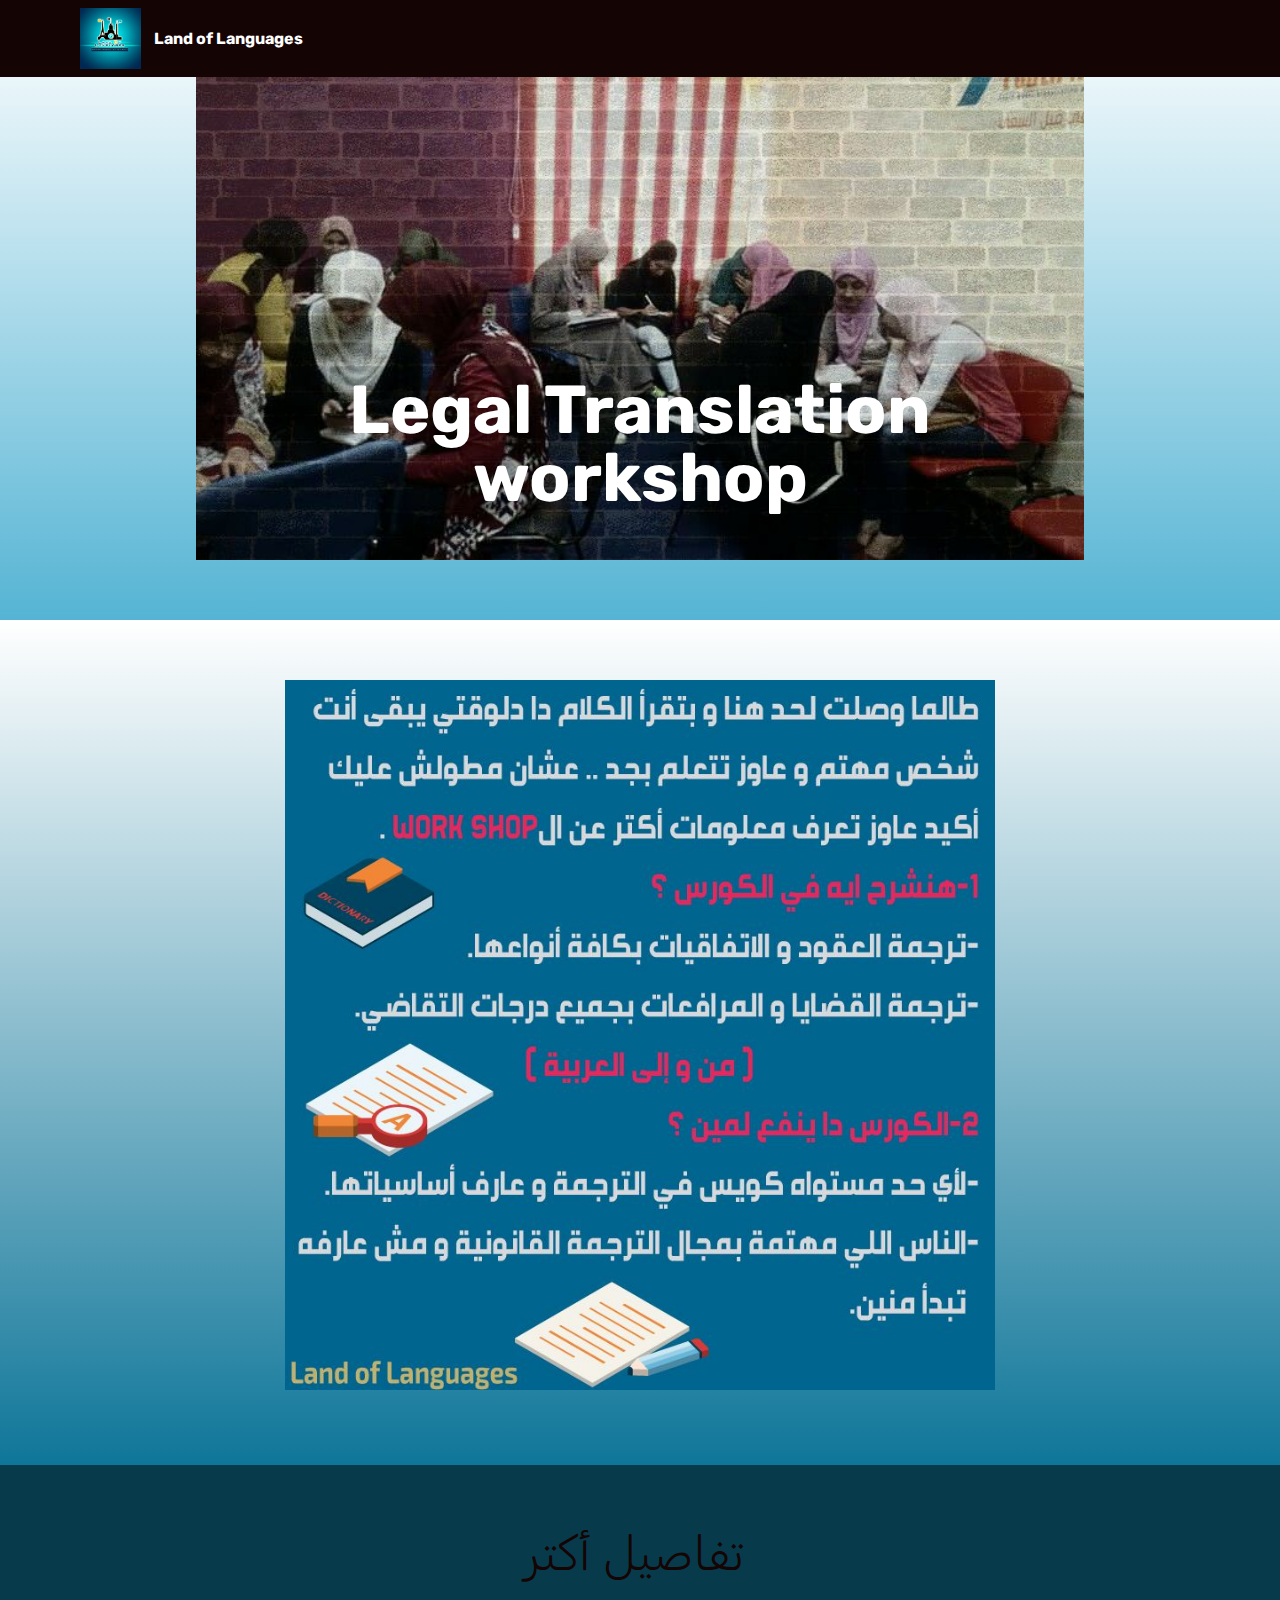
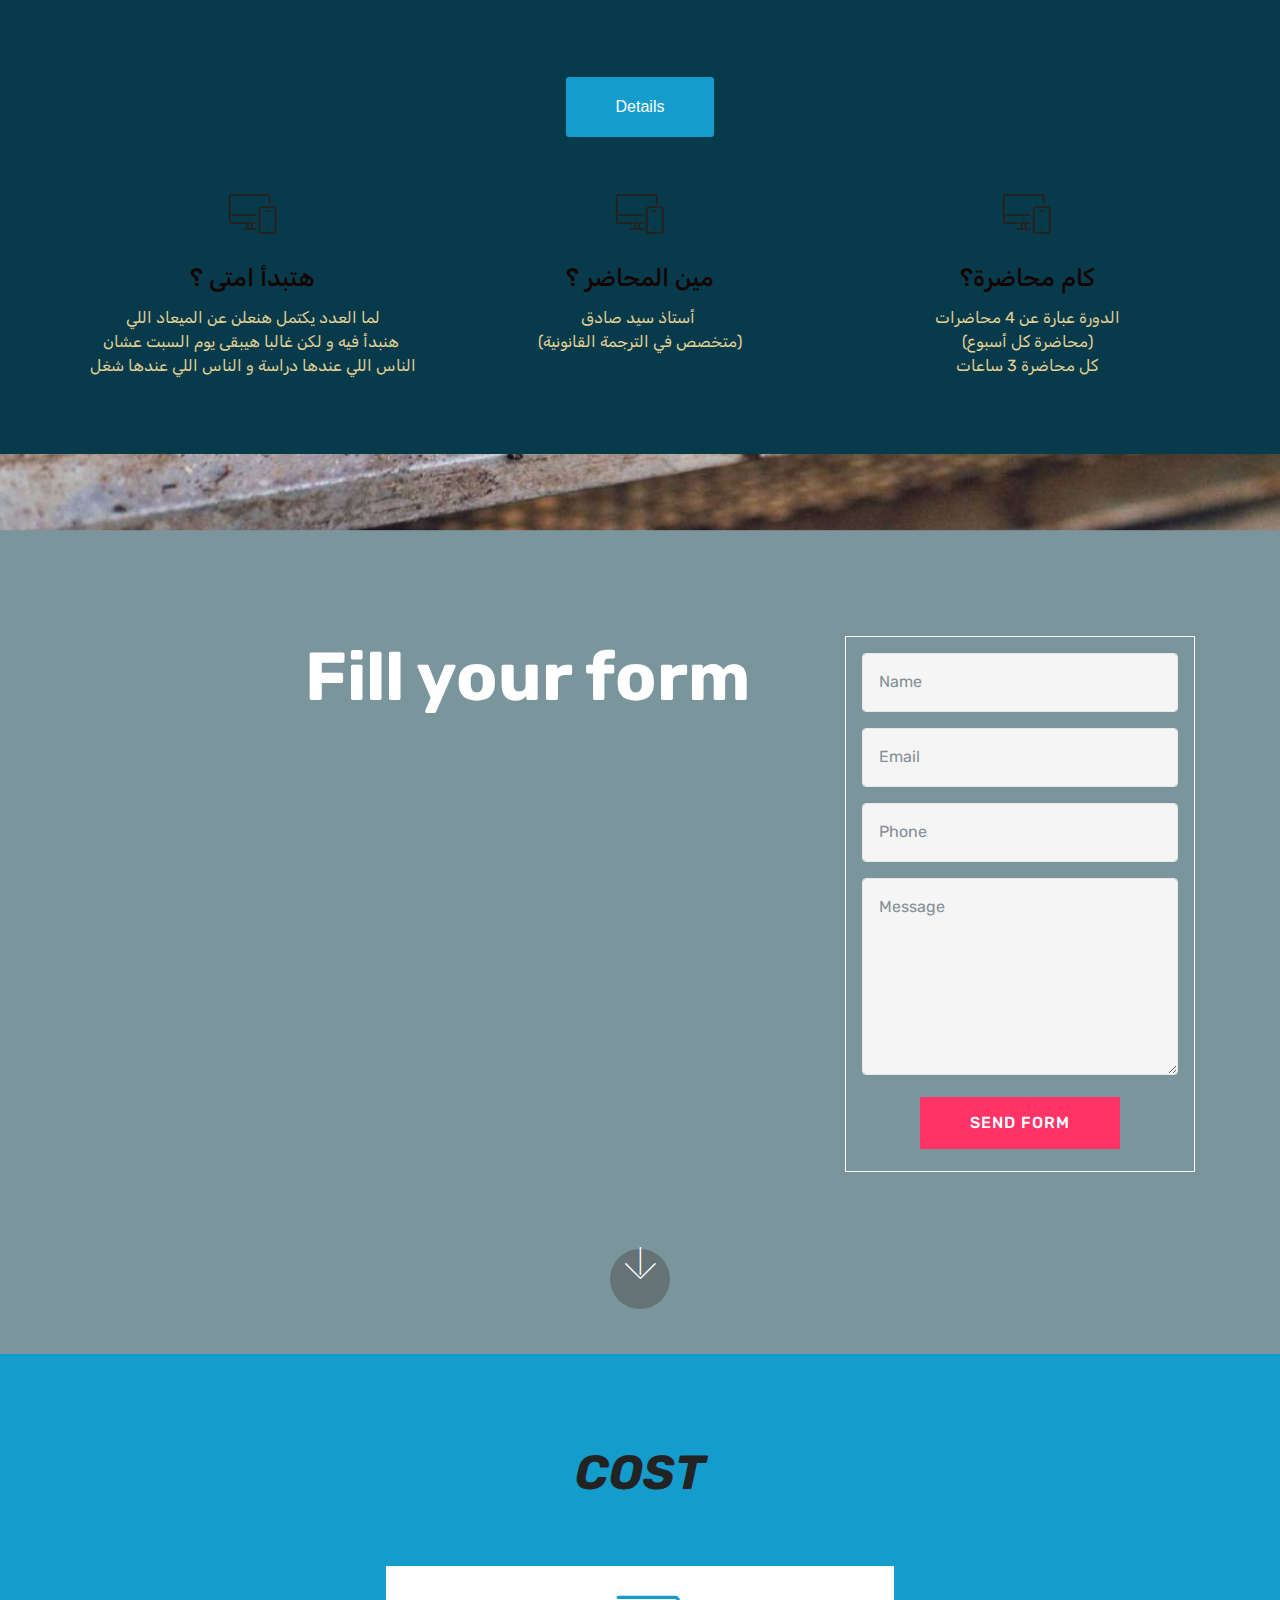
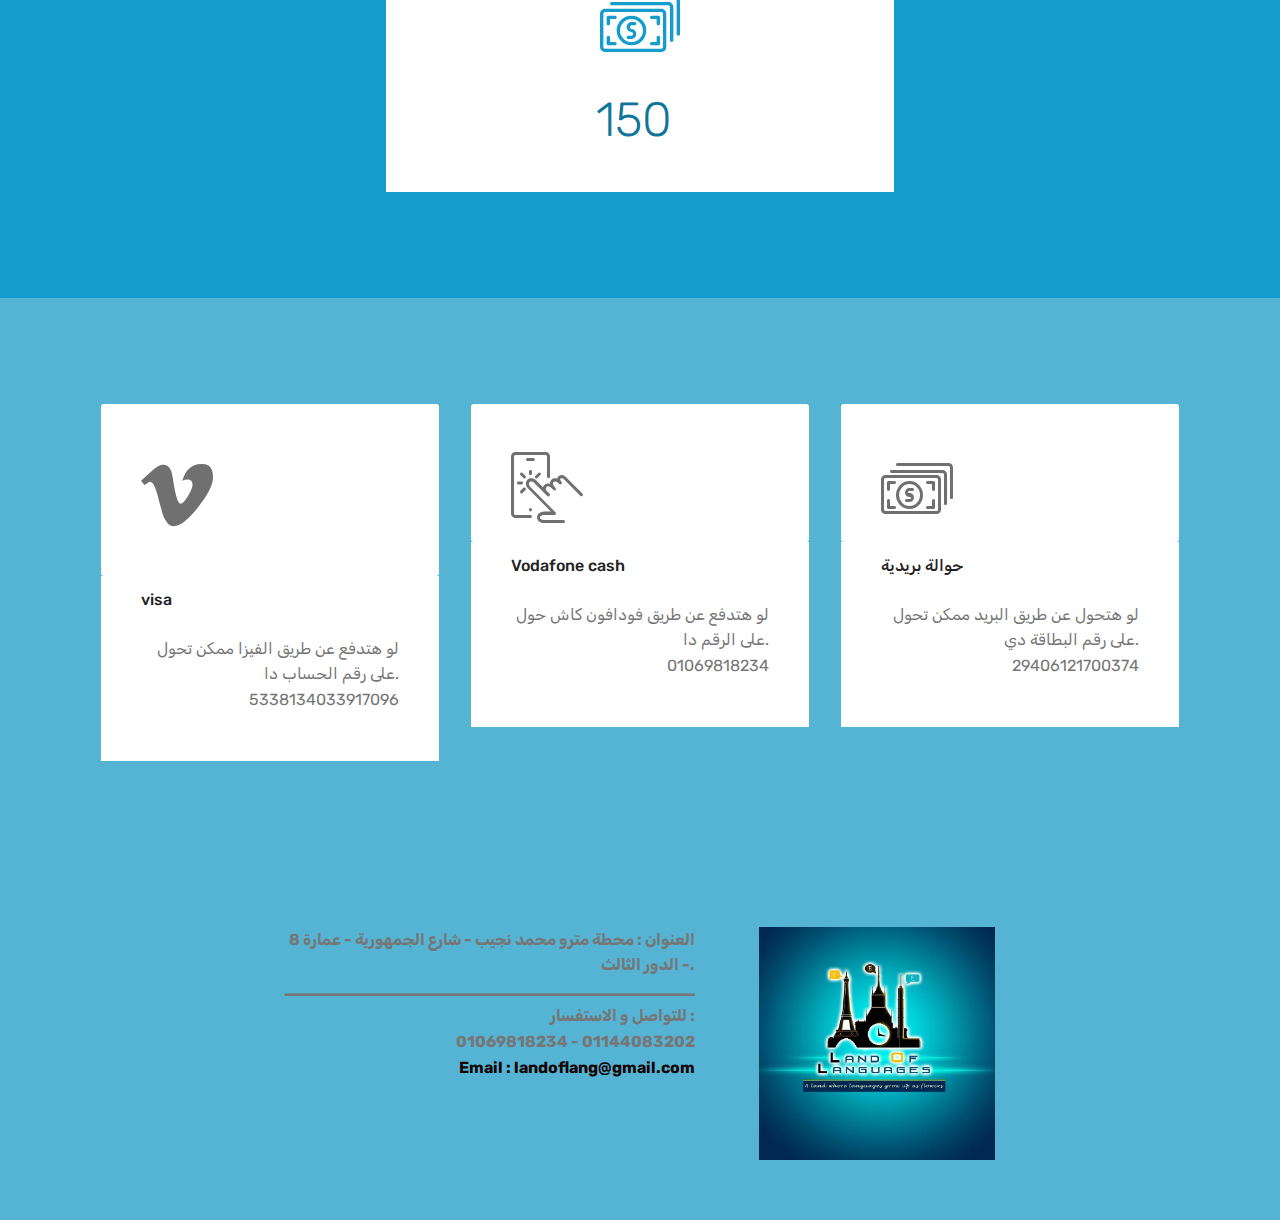
==== commit 512db966: "4" ====
--- a/legal.translation.html
+++ b/legal.translation.html
@@ -23,7 +23,7 @@
   
 </head>
 <body>
-<section class="menu cid-qwNMoXiZzg" once="menu" id="menu1-h" data-rv-view="66">
+<section class="menu cid-qwNMoXiZzg" once="menu" id="menu1-h" data-rv-view="38">
 
     
 
@@ -53,7 +53,7 @@
     </nav>
 </section>
 
-<section class="engine"><a href="https://mobirise.co/b">web site creator</a></section><section class="cid-qwOGUc3SkF" id="image3-s" data-rv-view="64">
+<section class="engine"><a href="https://mobirise.co/q">bootstrap slideshow</a></section><section class="cid-qwOGUc3SkF" id="image3-s" data-rv-view="36">
 
     
 
@@ -67,7 +67,7 @@
     </figure>
 </section>
 
-<section class="cid-qwOucZHjfa" id="image3-n" data-rv-view="68">
+<section class="cid-qwOucZHjfa" id="image3-n" data-rv-view="40">
 
     
 
@@ -79,7 +79,7 @@
     </figure>
 </section>
 
-<section class="tabs3 cid-qwP2h9H6M1" id="tabs3-x" data-rv-view="70">
+<section class="tabs3 cid-qwP2h9H6M1" id="tabs3-x" data-rv-view="42">
 
     
 
@@ -113,7 +113,7 @@
                             </div>
                             <h4 class="mbr-element-title  align-center mbr-fonts-style pb-2 display-5">هتبدأ امتى ؟</h4>
                             <p class="mbr-section-text  align-center mbr-fonts-style display-7">
-                                لما العدد يكتمل هنعلن عن الميعاد اللي<br>هنبدأ فيه و لكن غاليا هيبقى يوم جمعة عشان&nbsp;<br>الناس اللي عندها دراسة و الناس اللي عندها شغل</p>
+                                لما العدد يكتمل هنعلن عن الميعاد اللي<br>هنبدأ فيه و لكن غالبا هيبقى يوم السبت عشان&nbsp;<br>الناس اللي عندها دراسة و الناس اللي عندها شغل</p>
                         </div>
 
                         <div class="col-xs-12 col-md-6 col-lg-4">
@@ -351,7 +351,7 @@
     </div>
 </section>
 
-<section class="cid-qwNSXbEUjK mbr-fullscreen mbr-parallax-background" id="header15-k" data-rv-view="73">
+<section class="cid-qwNSXbEUjK mbr-fullscreen mbr-parallax-background" id="header15-k" data-rv-view="45">
 
     
 
@@ -367,7 +367,7 @@
     <div class="form-container">
         <div class="media-container-column" data-form-type="formoid">
             <div data-form-alert="" hidden="" class="align-center">Thanks for filling out the form!</div>
-            <form class="mbr-form" action="https://mobirise.com/" method="post" data-form-title="Mobirise Form"><input type="hidden" data-form-email="true" value="nqfsjl2m6a8wPMbg+BPXVa5+tfWl5a6W6CNLaEax8rKq7xlk4o2x41zcLzZO9fmt1Qj4JGq8AotmPZioADlVf5tmrKj0olTYJAha8jhIi1E60JOIdZEl3oCYa0ieqJLS">
+            <form class="mbr-form" action="https://mobirise.com/" method="post" data-form-title="Mobirise Form"><input type="hidden" data-form-email="true" value="yHmXC0qpAQ3AgIoVZa4oEGryiMZfzBDgzRuEW8r+0xiUClCUXatjlJ6VeFe8iF5tXKzH2mAonhq6shHL7ugnTda/CB758P3y5ACObpsEoR15OzEz8xv5+GKWIQ89h7CG">
                 <div data-for="name">
                     <div class="form-group">
                         <input type="text" class="form-control px-3" name="name" data-form-field="Name" placeholder="Name" required="" id="name-header15-k">
@@ -400,7 +400,7 @@
     </div>
 </section>
 
-<section class="counters1 counters cid-qwP0bxJgXf" id="counters1-w" data-rv-view="76">
+<section class="counters1 counters cid-qwP0bxJgXf" id="counters1-w" data-rv-view="48">
 
     
 
@@ -439,7 +439,7 @@
    </div>
 </section>
 
-<section class="features6 cid-qwOTaI4zeJ" id="features6-t" data-rv-view="79">
+<section class="features6 cid-qwOTaI4zeJ" id="features6-t" data-rv-view="51">
     
     
 
@@ -487,7 +487,7 @@
 
 </section>
 
-<section class="mbr-section content7 cid-qwOVQC0lmV" id="content7-u" data-rv-view="82">
+<section class="mbr-section content7 cid-qwOVQC0lmV" id="content7-u" data-rv-view="54">
           
     
 
@@ -497,7 +497,7 @@
                 <div class="media-container-row">
                     <div class="media-content">
                         <div class="mbr-section-text">
-                            <p class="mbr-text align-right mb-0 mbr-fonts-style display-7"><strong>العنوان : محطة مترو محمد نجيب - شارع الجمهورية - عمارة 8 - الدور الثالث.<br>ــــــــــــــــــــــــــــــــــــــــــــــــــــــــــــــــــــــــــــــــــ<br>للتواصل و الاستفسار :<br>01069818234 - 01144083202</strong></p>
+                            <p class="mbr-text align-right mb-0 mbr-fonts-style display-7"><strong>العنوان : محطة مترو محمد نجيب - شارع الجمهورية - عمارة 8 - الدور الثالث.<br>ــــــــــــــــــــــــــــــــــــــــــــــــــــــــــــــــــــــــــــــــــ<br>للتواصل و الاستفسار :<br></strong><strong>01069818234 - 01144083202</strong><br><font color="#150404"><strong>Email : landoflang@gmail.com</strong></font></p>
                         </div>
                     </div>
                     <div class="mbr-figure" style="width: 90%;">
